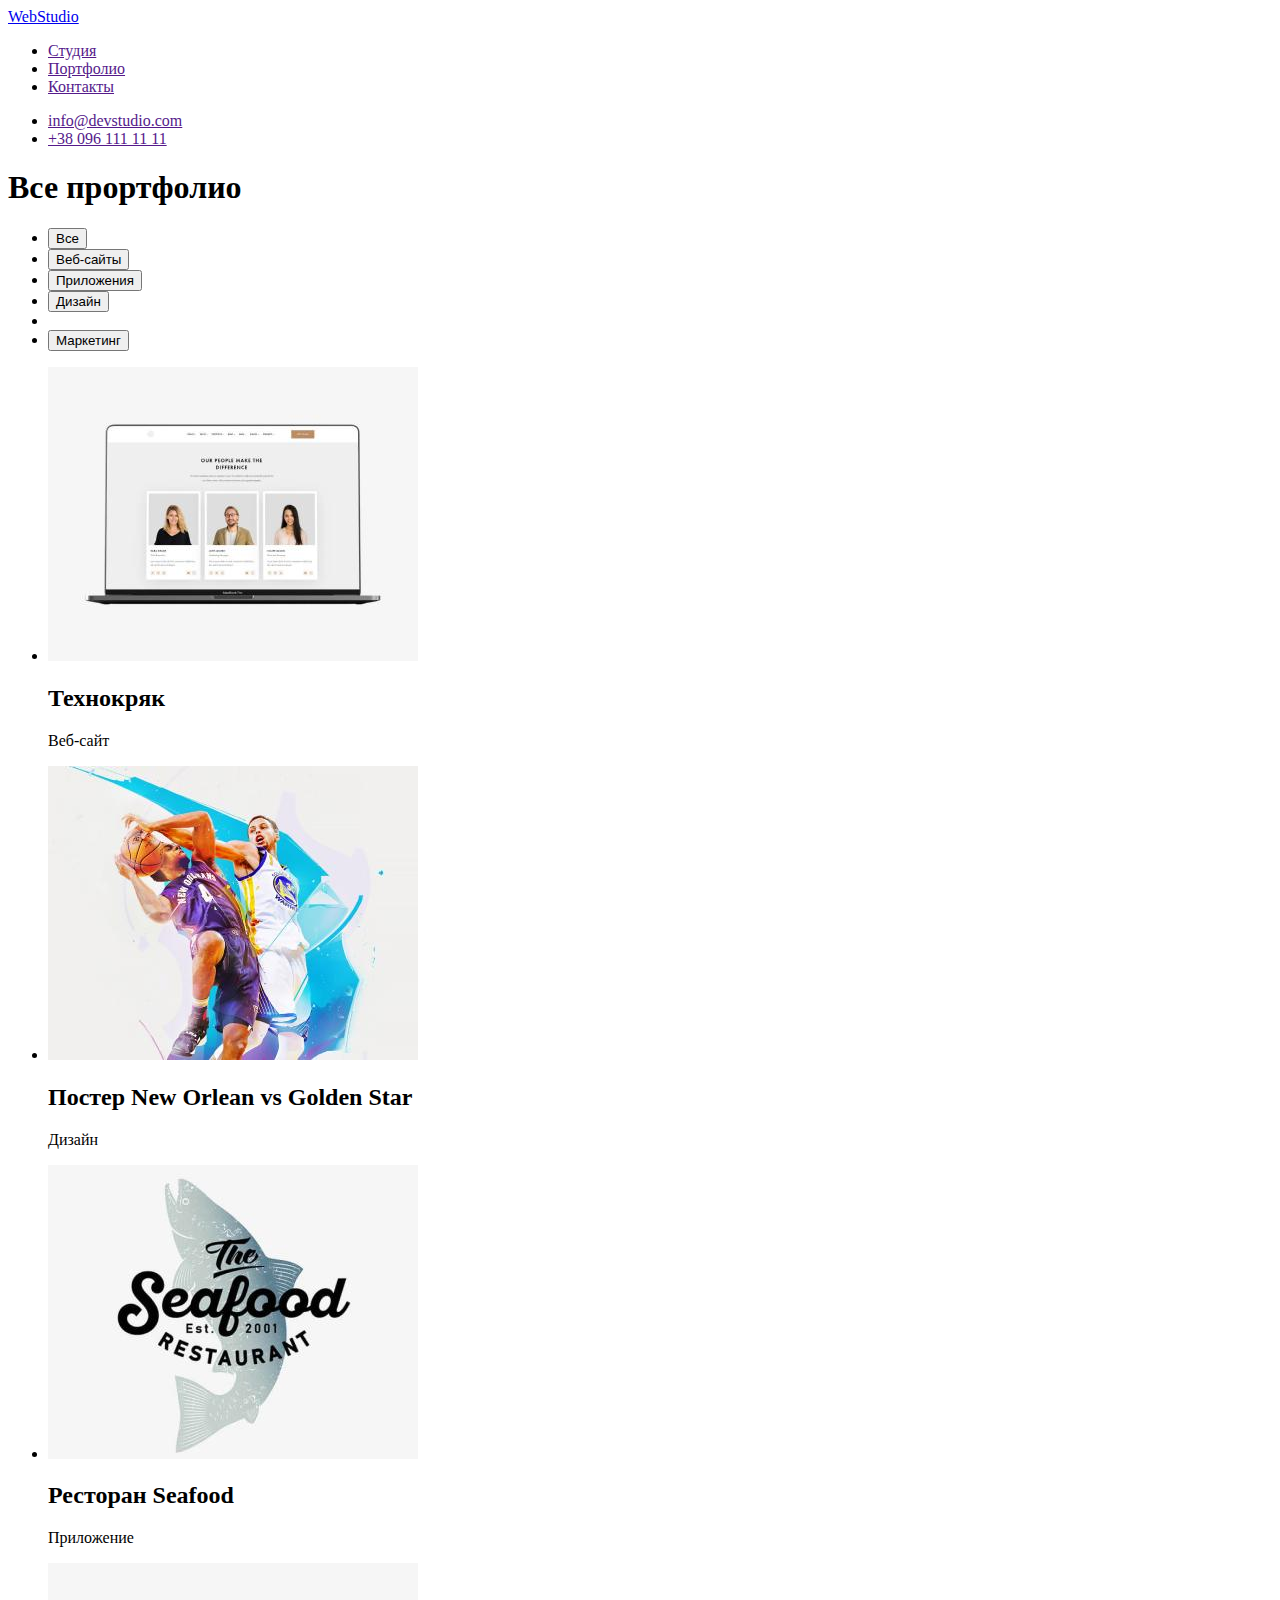
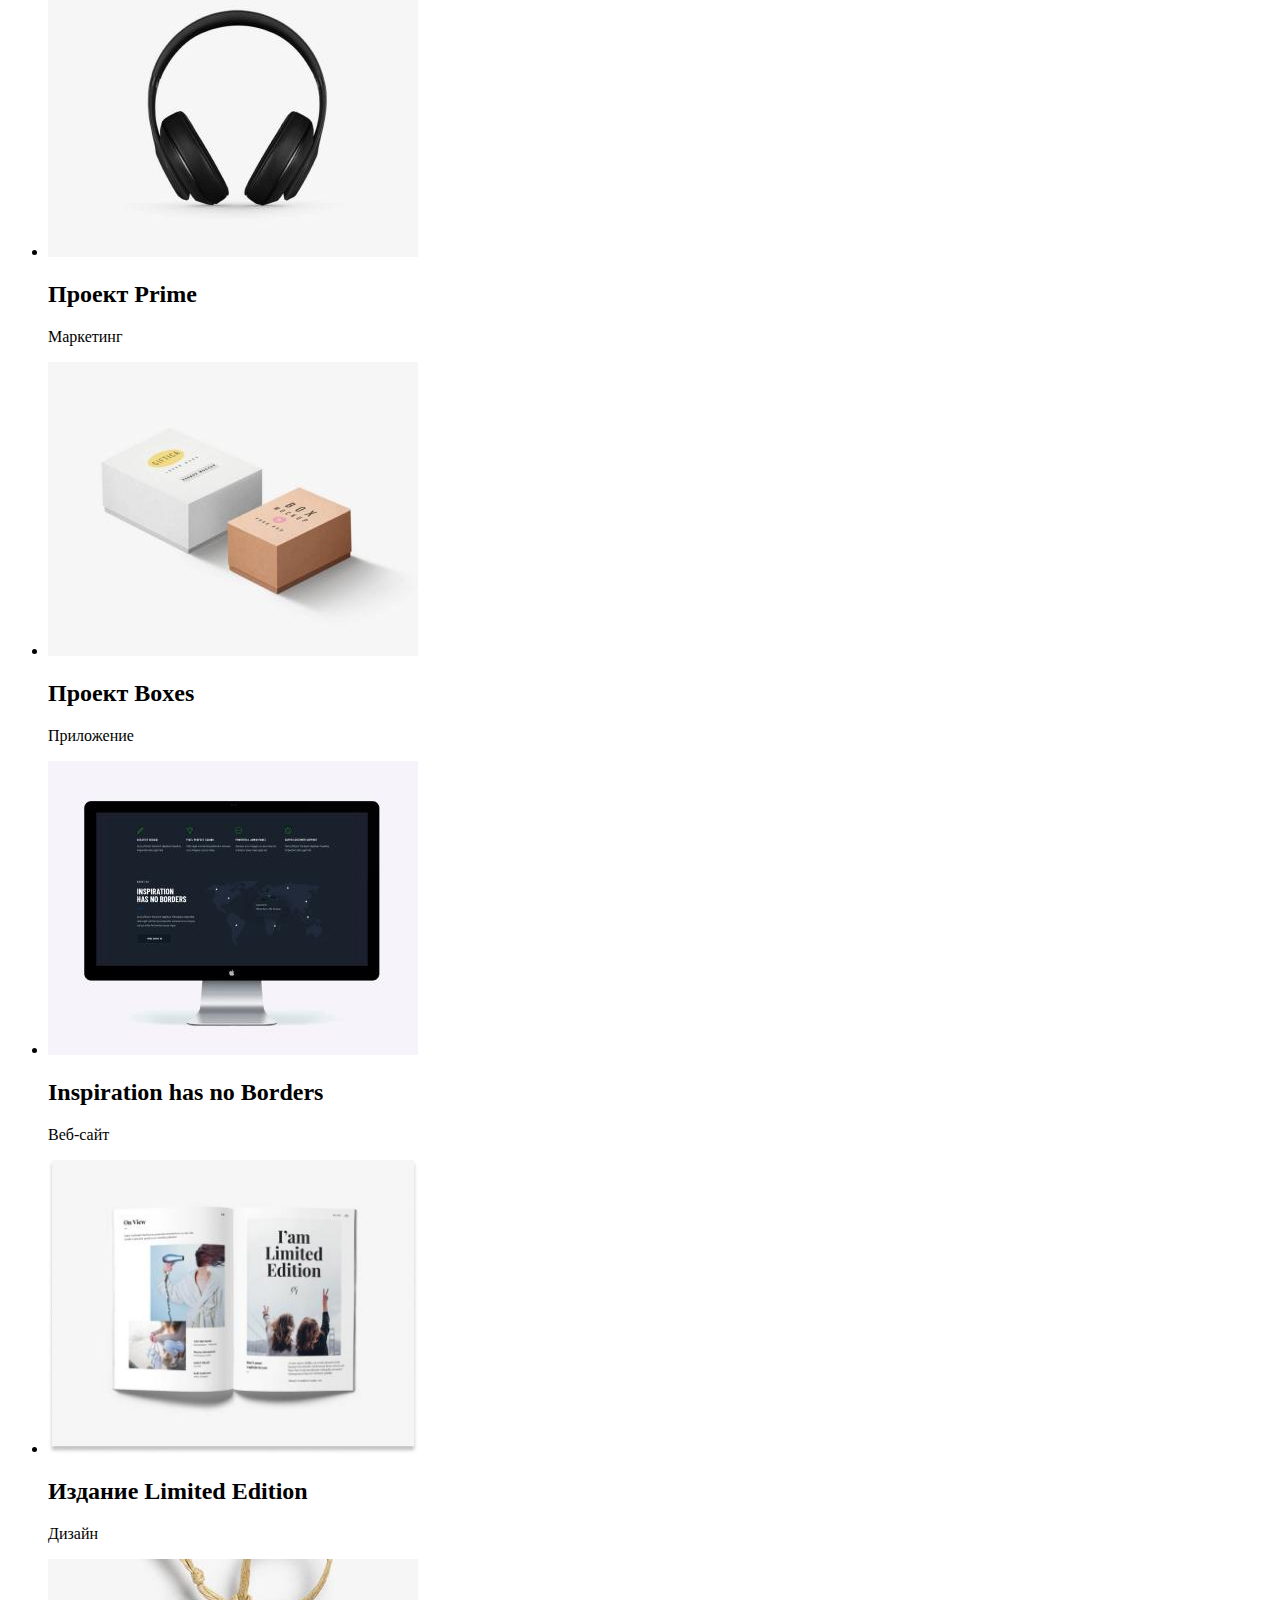
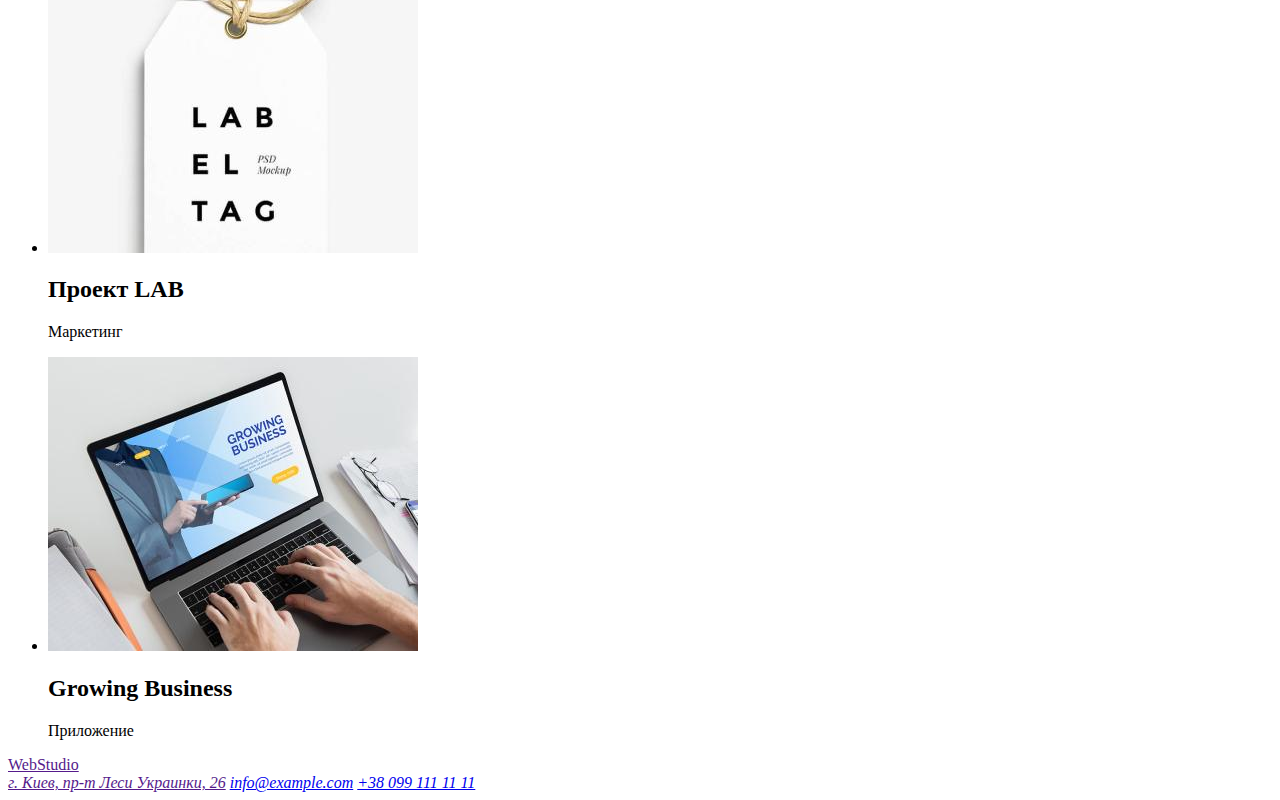
==== portfolio.html @ d2090376 "add fonts" ====
<!DOCTYPE html>
<html lang="ru">
  <head>
    <meta charset="UTF-8" />
    <meta http-equiv="X-UA-Compatible" content="IE=edge" />
    <meta name="viewport" content="width=device-width, initial-scale=1.0" />
    <title>Document</title>
    <link rel="stylesheet" href="./css/styles.css" />
    <link rel="preconnect" href="https://fonts.googleapis.com" />
    <link rel="preconnect" href="https://fonts.gstatic.com" crossorigin />
    <link
      href="https://fonts.googleapis.com/css2?family=Raleway:wght@700&family=Roboto:wght@400;500;700;900&display=swap"
      rel="stylesheet"
    />
  </head>
  <body>
    <header>
      <nav>
        <a href="WebStudio">WebStudio</a>
        <ul>
          <li><a href="">Студия</a></li>
          <li><a href="">Портфолио</a></li>
          <li><a href="">Контакты</a></li>
        </ul>
      </nav>
      <ul>
        <li><a href="">info@devstudio.com</a></li>
        <li><a href="">+38 096 111 11 11</a></li>
      </ul>
    </header>
    <main>
      <section>
        <!--убрать заголовок его нет в фигме-->
        <h1>Все прортфолио</h1>
        <ul>
          <li><a href=""><button type="button">Все</button></a></li>
          <li><a href=""><button type="button">Веб-сайты</button></a></li>
          <li><a href=""><button type="button">Приложения</button></a></li>
          <li><a href=""><button>Дизайн</button></a></li>
          <li><li href=""><button>Маркетинг</button></li></a></li>
        </ul>
      </section>
      <section>
        <ul>
          <li>
            <img
              src="./images/portfolio1.jpg"
              alt="Технокряк"
              width="370"
              height="294"
            />
            <h2>Технокряк</h2>
            <p>Веб-сайт</p>
          </li>
          <li>
            <img
              src="./images/portfolio2.jpg"
              alt="Постер New Orlean vs Golden Star"
              width="370"
              height="294"
            />
            <h2>Постер New Orlean vs Golden Star</h2>
            <p>Дизайн</p>
          </li>
          <li>
            <img
              src="./images/portfolio3.jpg"
              alt="Ресторан Seafood"
              width="370"
              height="294"
            />
            <h2>Ресторан Seafood</h2>
            <p>Приложение</p>
          </li>
          <li>
            <img
              src="./images/portfolio4.jpg"
              alt="Проект Prime"
              width="370"
              height="294"
            />
            <h2>Проект Prime</h2>
            <p>Маркетинг</p>
          </li>
          <li>
            <img
              src="./images/portfolio5.jpg"
              alt="Проект Boxes"
              width="370"
              height="294"
            />
            <h2>Проект Boxes</h2>
            <p>Приложение</p>
          </li>
          <li>
            <img
              src="./images/portfolio6.jpg"
              alt="Inspiration has no Borders"
              width="370"
              height="294"
            />
            <h2>Inspiration has no Borders</h2>
            <p>Веб-сайт</p>
          </li>
          <li>
            <img
              src="./images/portfolio7.jpg"
              alt="Издание Limited Edition"
              width="370"
              height="294"
            />
            <h2>Издание Limited Edition</h2>
            <p>Дизайн</p>
          </li>
          <li>
            <img
              src="./images/portfolio8.jpg"
              alt="Проект LAB"
              width="370"
              height="294"
            />
            <h2>Проект LAB</h2>
            <p>Маркетинг</p>
          </li>
          <li>
            <img
              src="./images/portfolio9.jpg"
              alt="Growing Business"
              width="370"
              height="294"
            />
            <h2>Growing Business</h2>
            <p>Приложение</p>
          </li>
        </ul>
      </section>
    </main>
    <footer>
      <a href="">WebStudio</a>
      <address>
        <a href="">г. Киев, пр-т Леси Украинки, 26</a>
        <a href="mailto:info@example.com">info@example.com</a>
        <a href="tel:+380991111111">+38 099 111 11 11</a>
      </address>
    </footer>
  </body>
</html>
---- css/styles.css ----
:root {
  --basic-color: #212121;
  --secondary-color: #757575;
  --blue-color: #2196f3;
  --white-color: #ffffff;
}
.logo {
  color: var(--blue-color);
}
.site-naw {
  color: var(--basic-color);
}
.studio:hover,
.email:hover {
  color: var(--basic-color);
}
.studio:focus,
.email:focus {
  color: var(--blue-color);
}
.contact {
  color: var(--secondary-color);
}
.main-heading {
  color: var(--white-color);
  background: #2f303a;
}
.bt {
  background: var(--blue-color);
  color: var(--white-color);
  cursor: pointer;
}
.advantage > li > h3 {
  color: var(--basic-color);
}
.advantage > li > p {
  color: var(--secondary-color);
}
.specialization,
.team {
  color: var(--basic-color);
}
.team > ul > li > p {
  color: var(--secondary-color);
}
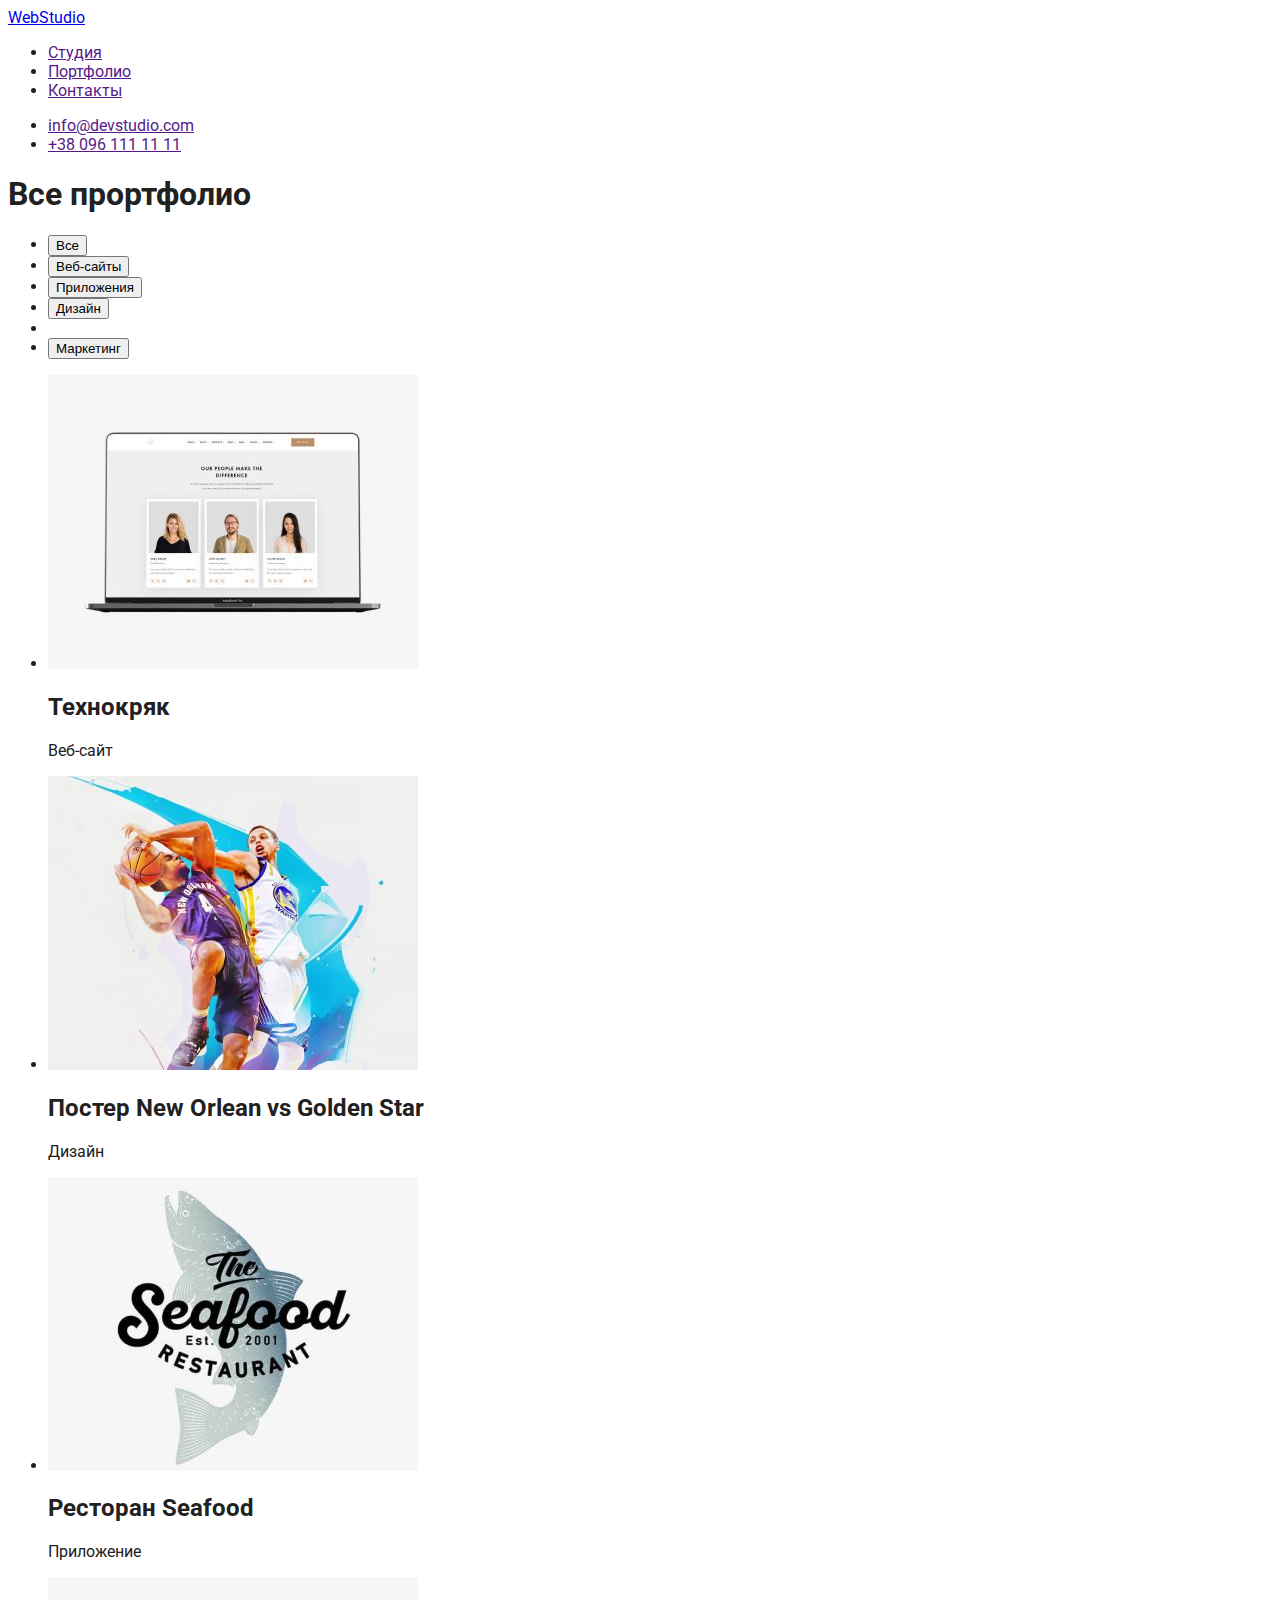
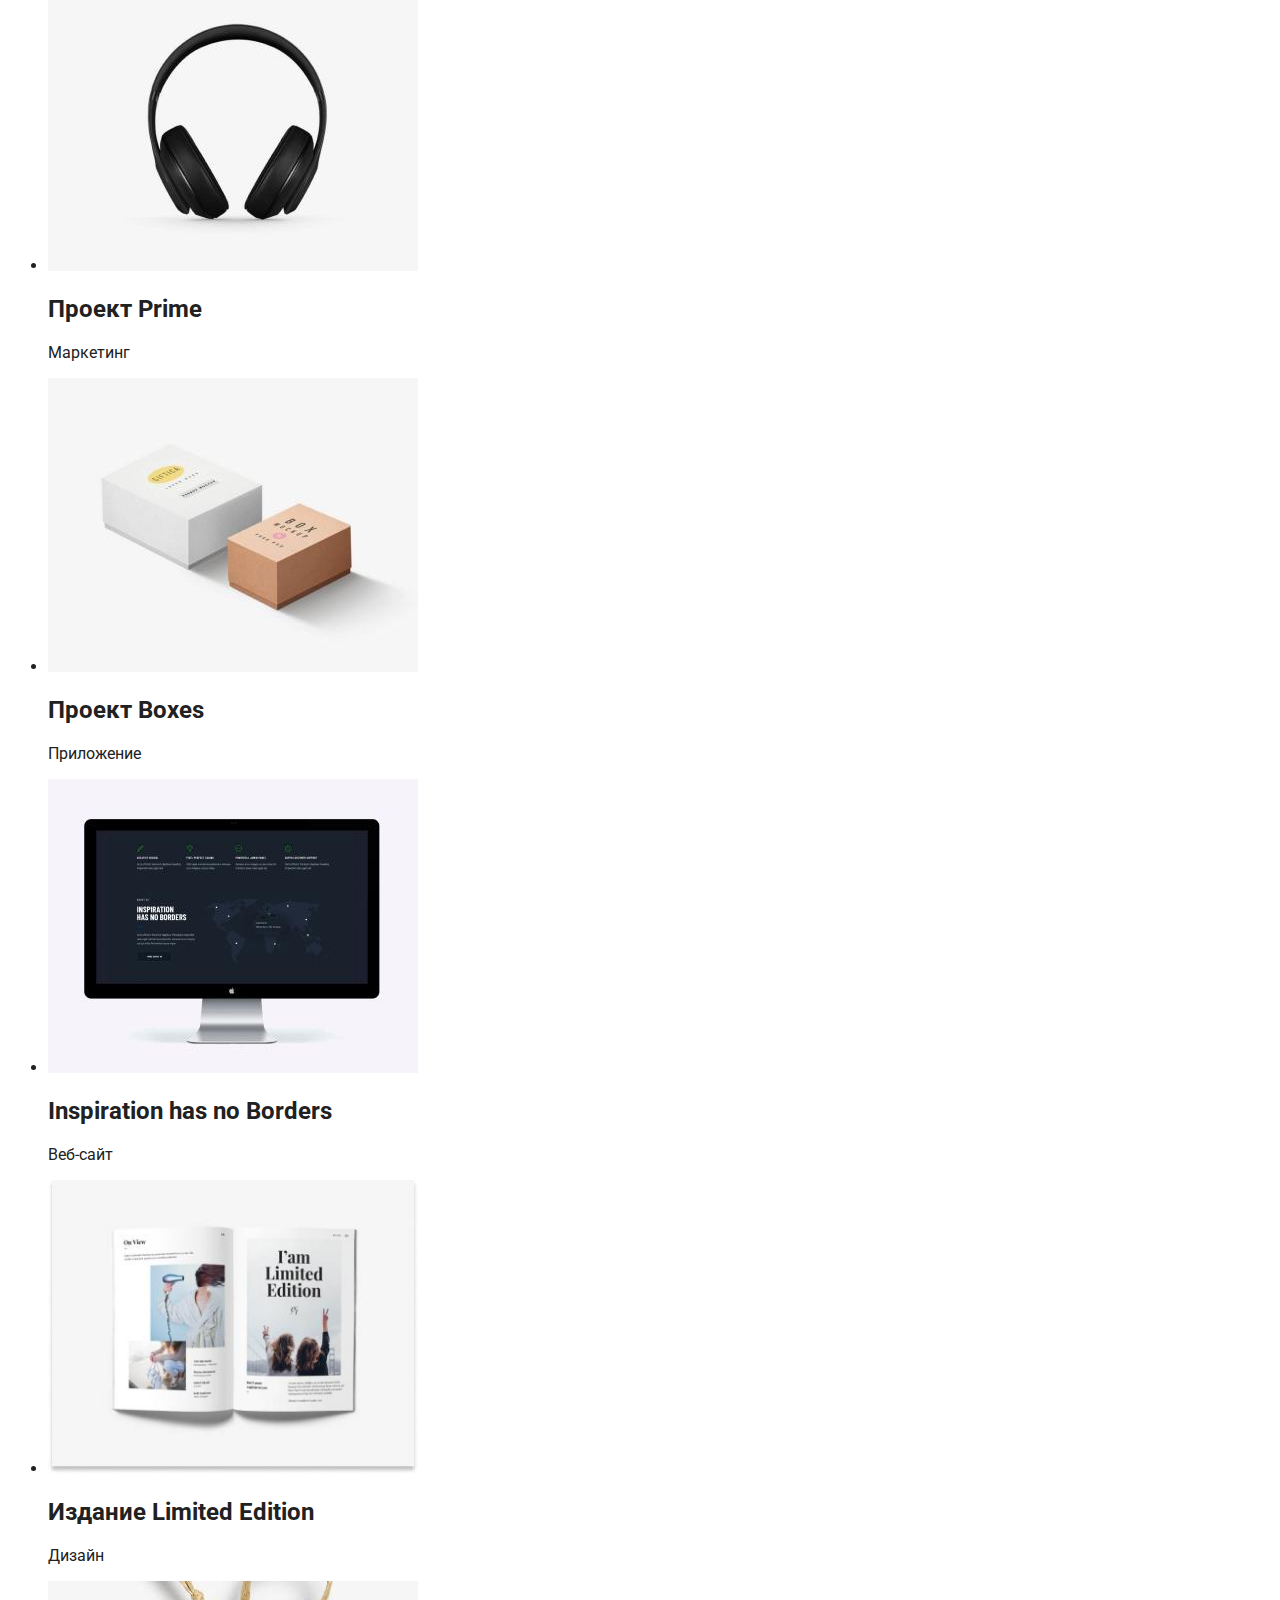
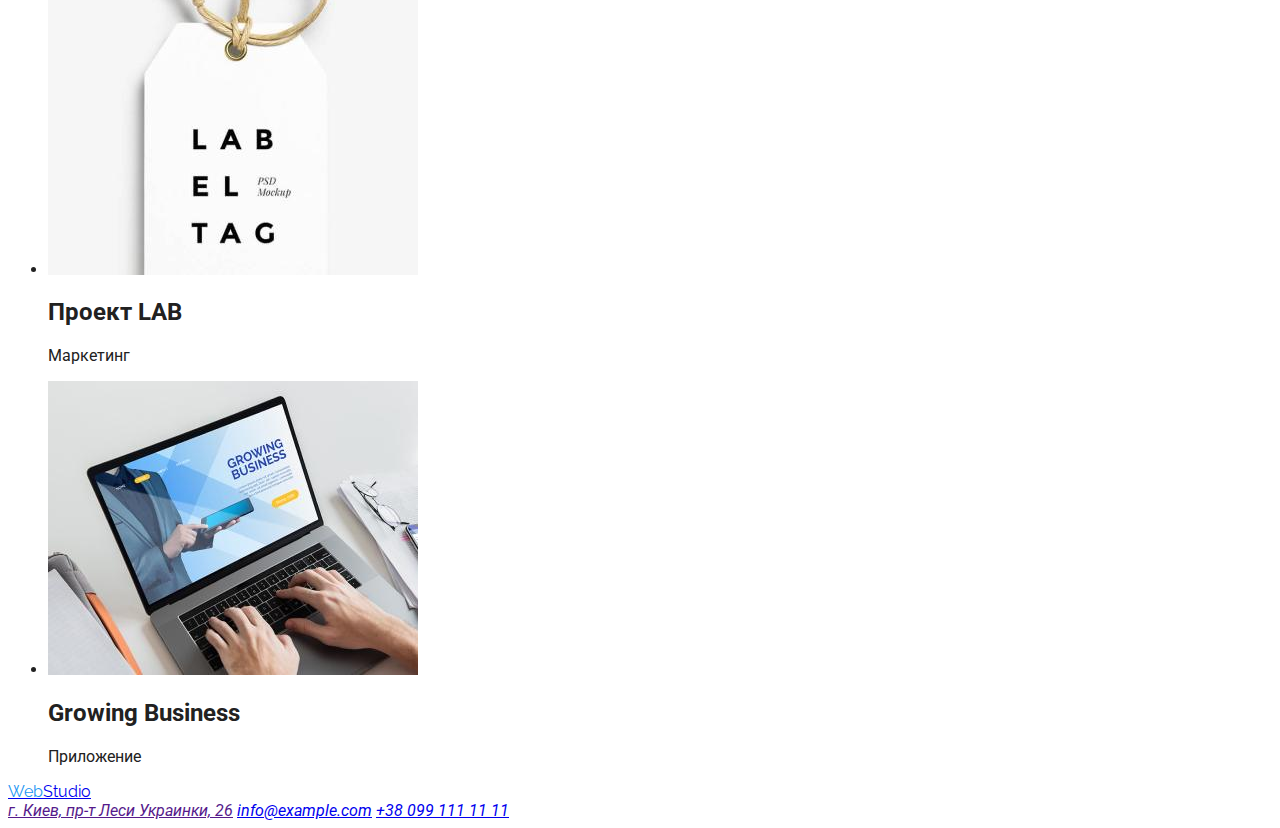
==== commit 8fc8ed1a: "add color logo" ====
--- a/portfolio.html
+++ b/portfolio.html
@@ -136,7 +136,7 @@
       </section>
     </main>
     <footer>
-      <a href="">WebStudio</a>
+      <a href="WebStudio" class="logo"><span class="accent">Web</span>Studio</a>
       <address>
         <a href="">г. Киев, пр-т Леси Украинки, 26</a>
         <a href="mailto:info@example.com">info@example.com</a>
--- a/css/styles.css
+++ b/css/styles.css
@@ -4,7 +4,15 @@
   --blue-color: #2196f3;
   --white-color: #ffffff;
 }
+body {
+  color: var(--basic-color);
+  background-color: --white-color;
+  font-family: roboto, sans-serif;
+}
 .logo {
+  font-family: Raleway, cursive;
+}
+.accent {
   color: var(--blue-color);
 }
 .site-naw {
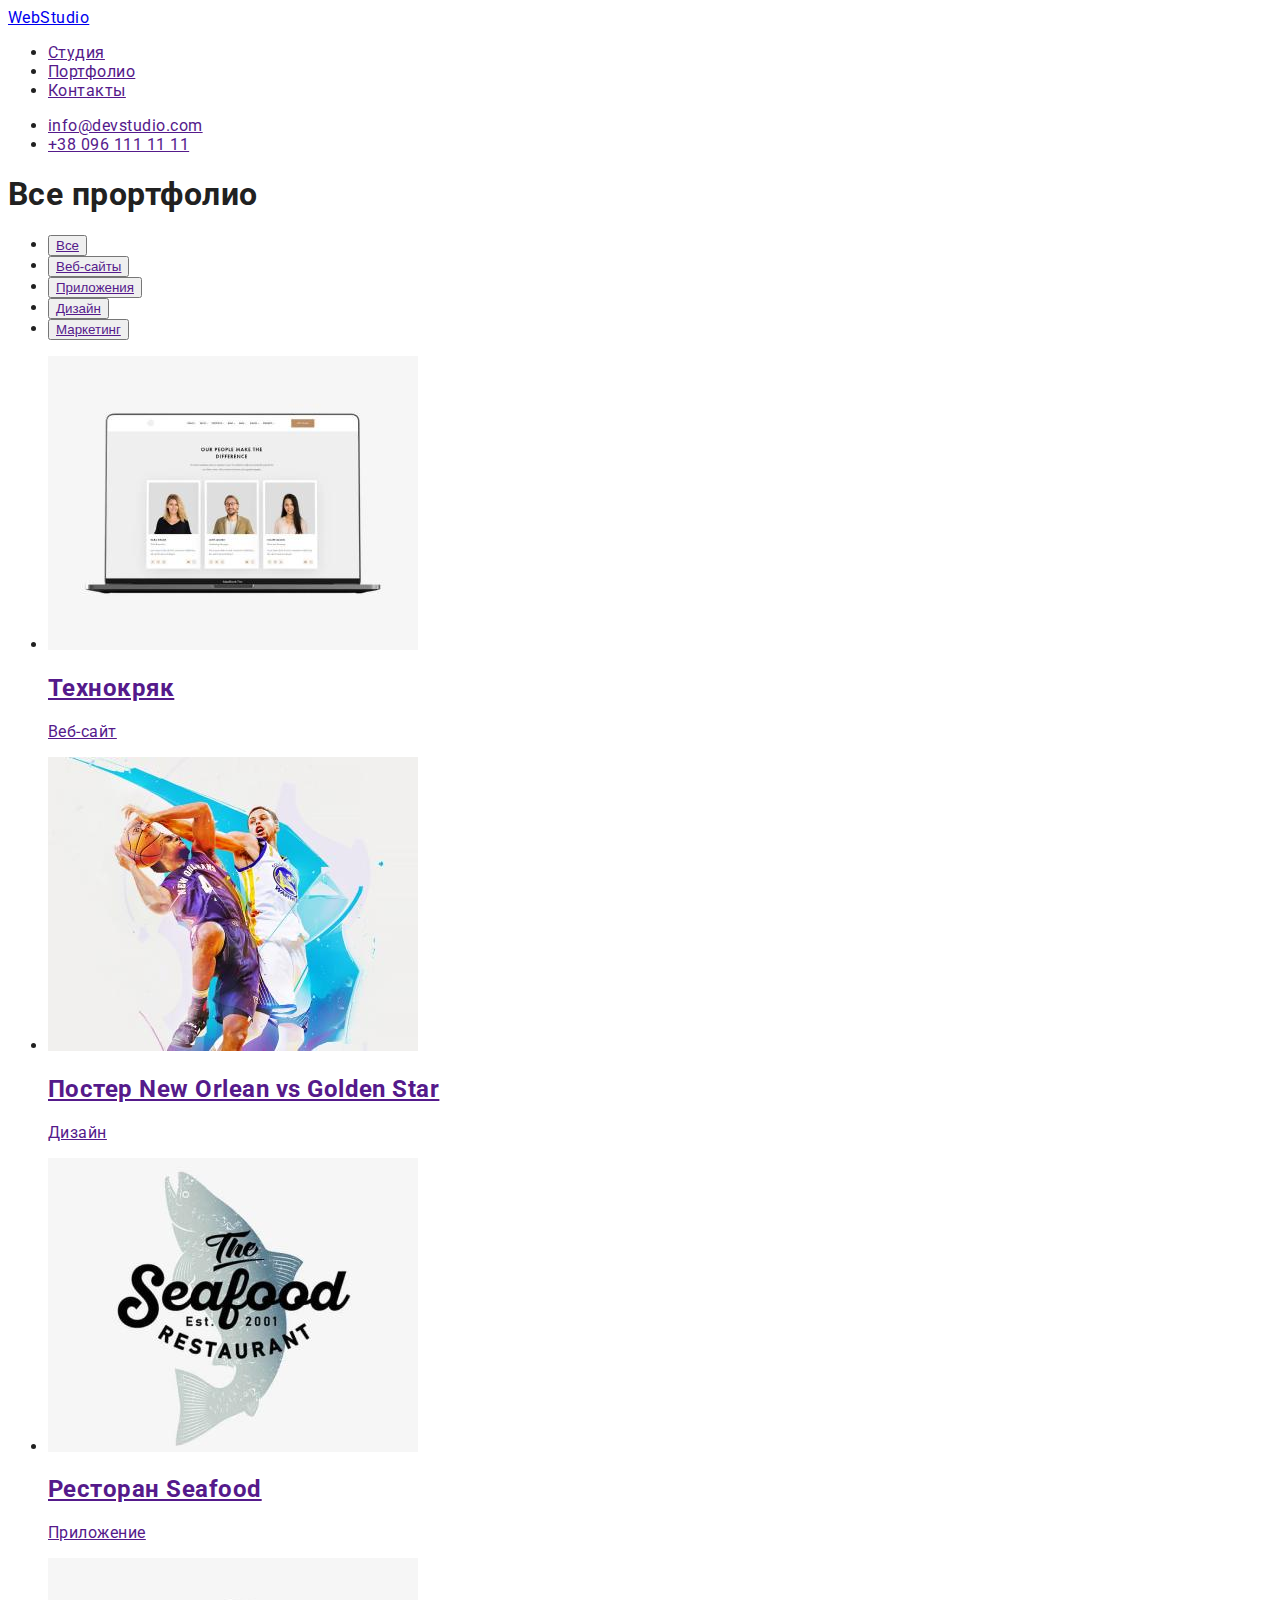
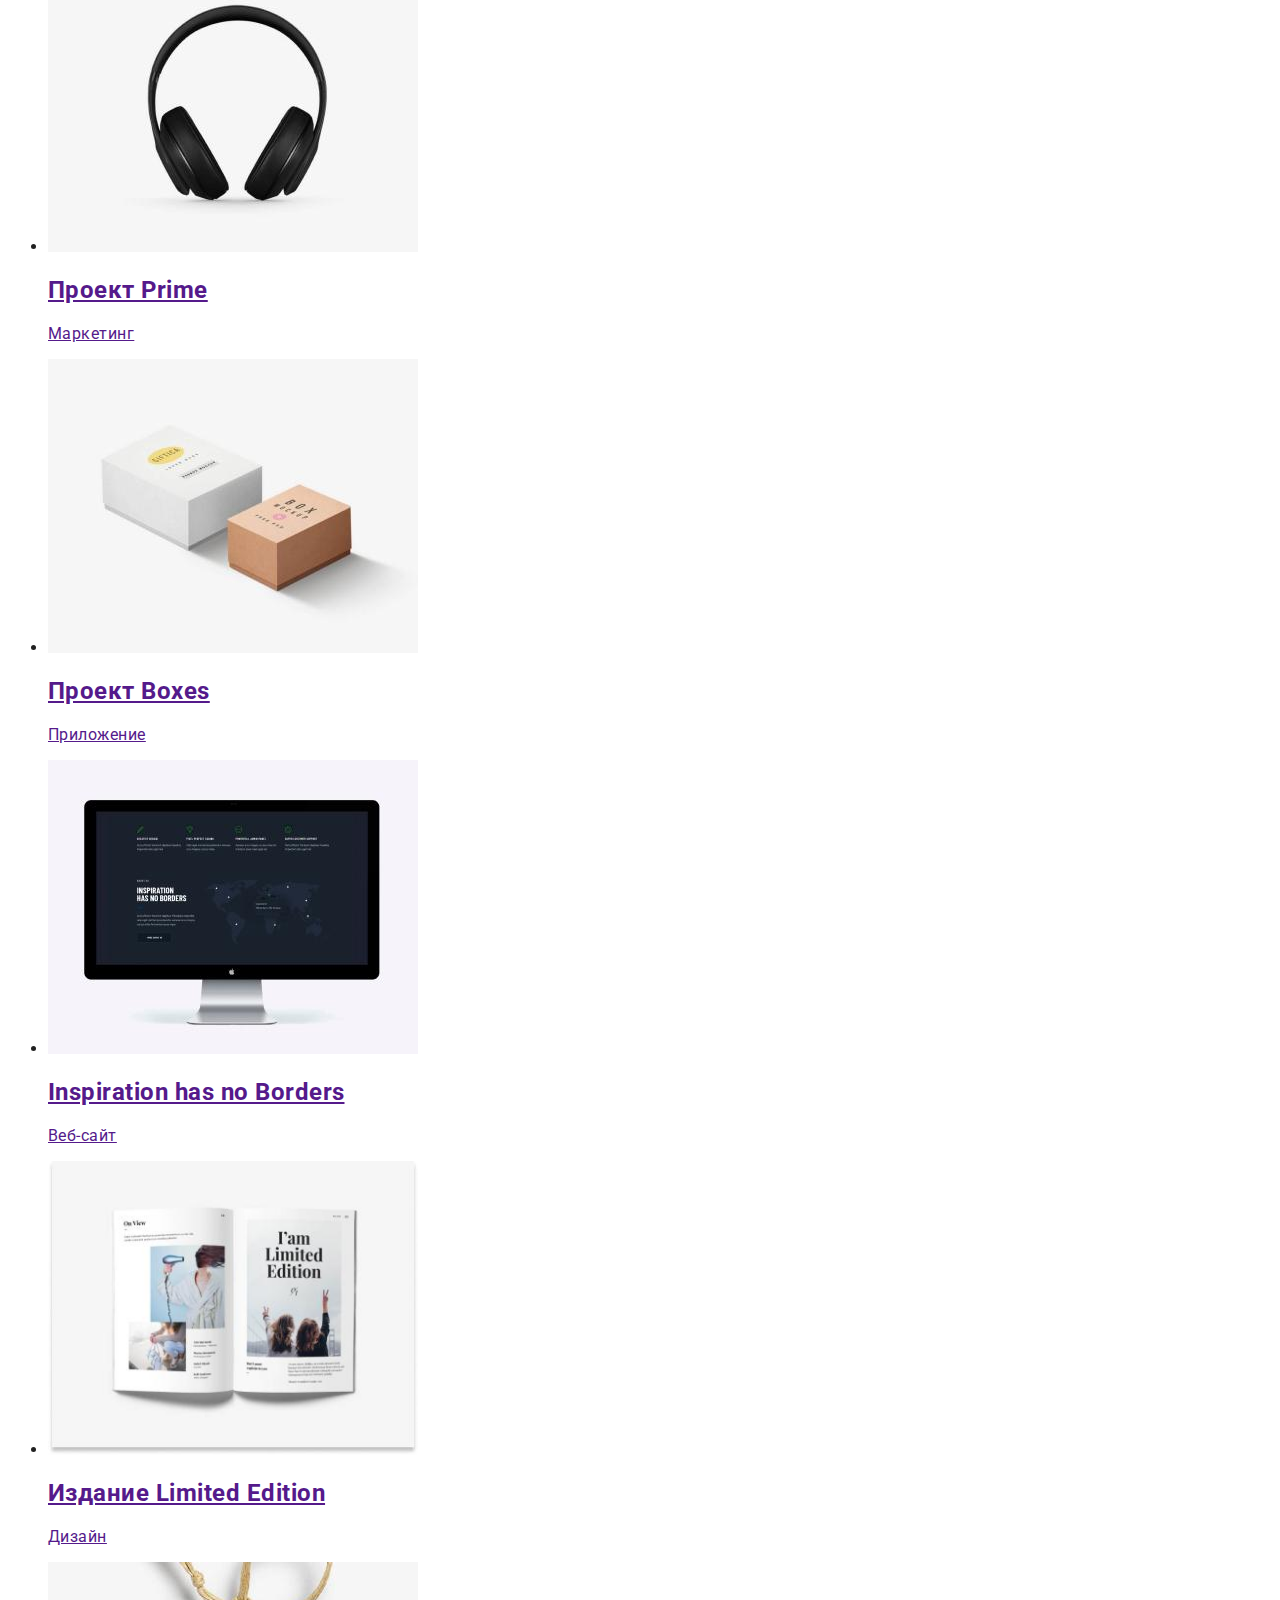
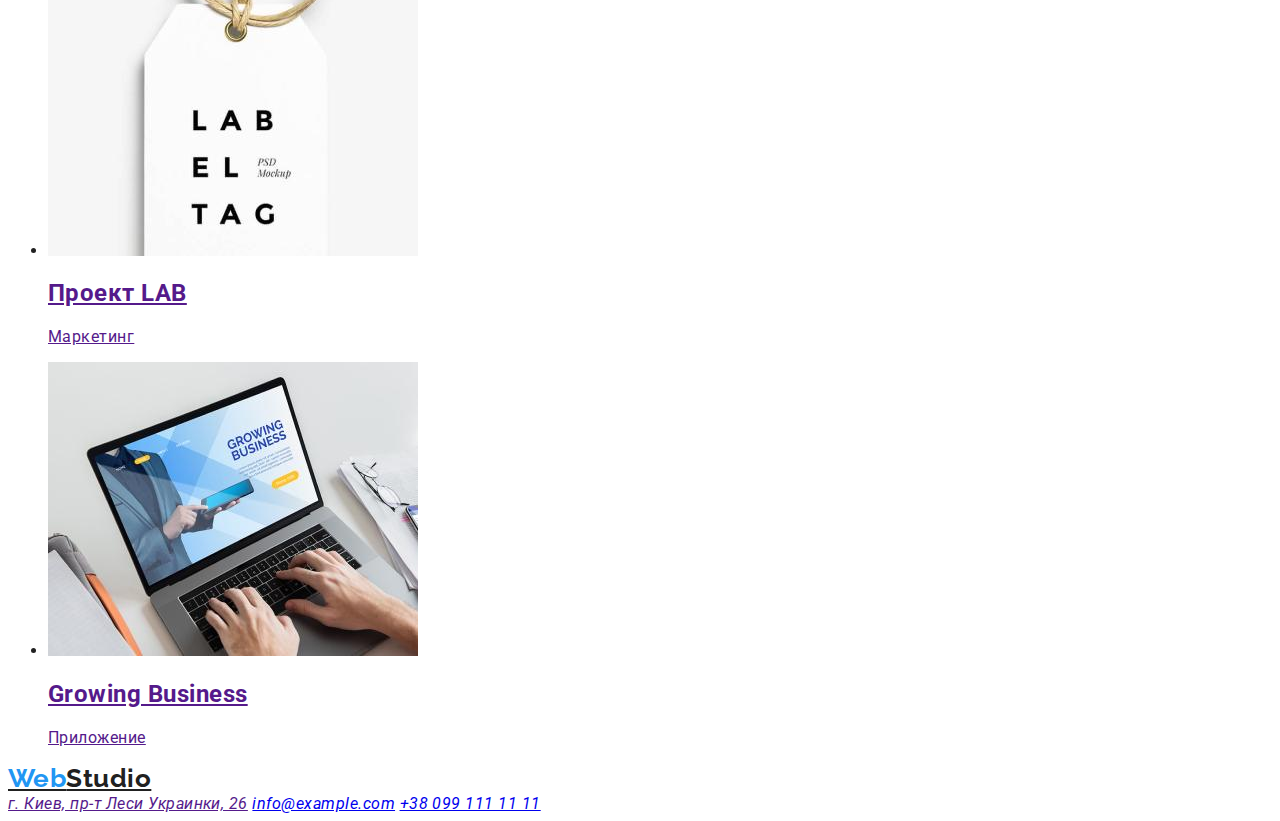
==== commit 902f09e7: "add css" ====
--- a/portfolio.html
+++ b/portfolio.html
@@ -33,16 +33,16 @@
         <!--убрать заголовок его нет в фигме-->
         <h1>Все прортфолио</h1>
         <ul>
-          <li><a href=""><button type="button">Все</button></a></li>
-          <li><a href=""><button type="button">Веб-сайты</button></a></li>
-          <li><a href=""><button type="button">Приложения</button></a></li>
-          <li><a href=""><button>Дизайн</button></a></li>
-          <li><li href=""><button>Маркетинг</button></li></a></li>
+          <li><button type="button"><a href="">Все</a></button></li>
+          <li><button type="button"><a href="">Веб-сайты</a> </button></li>
+          <li><button type="button"><a href=""> Приложения</button></a></li>
+          <li><button type="button"><a href=""> Дизайн</button></a></li>
+          <li><button type="button"><a href="">Маркетинг</button></a></li>
         </ul>
       </section>
       <section>
         <ul>
-          <li>
+          <li><a href="">
             <img
               src="./images/portfolio1.jpg"
               alt="Технокряк"
@@ -51,8 +51,10 @@
             />
             <h2>Технокряк</h2>
             <p>Веб-сайт</p>
+            </a>
           </li>
           <li>
+            <a href="">
             <img
               src="./images/portfolio2.jpg"
               alt="Постер New Orlean vs Golden Star"
@@ -61,8 +63,10 @@
             />
             <h2>Постер New Orlean vs Golden Star</h2>
             <p>Дизайн</p>
+            </a>
           </li>
           <li>
+            <a href="">
             <img
               src="./images/portfolio3.jpg"
               alt="Ресторан Seafood"
@@ -71,8 +75,10 @@
             />
             <h2>Ресторан Seafood</h2>
             <p>Приложение</p>
+            </a>
           </li>
           <li>
+            <a href="">
             <img
               src="./images/portfolio4.jpg"
               alt="Проект Prime"
@@ -81,8 +87,10 @@
             />
             <h2>Проект Prime</h2>
             <p>Маркетинг</p>
+            </a>
           </li>
           <li>
+            <a href="">
             <img
               src="./images/portfolio5.jpg"
               alt="Проект Boxes"
@@ -91,8 +99,10 @@
             />
             <h2>Проект Boxes</h2>
             <p>Приложение</p>
+            </a>
           </li>
           <li>
+            <a href="">
             <img
               src="./images/portfolio6.jpg"
               alt="Inspiration has no Borders"
@@ -101,8 +111,10 @@
             />
             <h2>Inspiration has no Borders</h2>
             <p>Веб-сайт</p>
+            </a>
           </li>
           <li>
+            <a href="">
             <img
               src="./images/portfolio7.jpg"
               alt="Издание Limited Edition"
@@ -111,8 +123,10 @@
             />
             <h2>Издание Limited Edition</h2>
             <p>Дизайн</p>
+            </a>
           </li>
           <li>
+            <a href="">
             <img
               src="./images/portfolio8.jpg"
               alt="Проект LAB"
@@ -121,8 +135,10 @@
             />
             <h2>Проект LAB</h2>
             <p>Маркетинг</p>
+            </a>
           </li>
           <li>
+            <a href="">
             <img
               src="./images/portfolio9.jpg"
               alt="Growing Business"
@@ -131,13 +147,14 @@
             />
             <h2>Growing Business</h2>
             <p>Приложение</p>
+            </a>
           </li>
         </ul>
       </section>
     </main>
     <footer>
       <a href="WebStudio" class="logo"><span class="accent">Web</span>Studio</a>
-      <address>
+      <address class="address">
         <a href="">г. Киев, пр-т Леси Украинки, 26</a>
         <a href="mailto:info@example.com">info@example.com</a>
         <a href="tel:+380991111111">+38 099 111 11 11</a>
--- a/css/styles.css
+++ b/css/styles.css
@@ -8,46 +8,117 @@
   color: var(--basic-color);
   background-color: --white-color;
   font-family: roboto, sans-serif;
+  font-style: normal;
+  font-weight: normal;
+  letter-spacing: 0.03em;
 }
+/* header */
 .logo {
-  font-family: Raleway, cursive;
+  font-family: Raleway;
+  font-weight: bold;
+  font-size: 26px;
+  line-height: 1.19;
+  color: var(--basic-color);
 }
 .accent {
   color: var(--blue-color);
 }
-.site-naw {
+
+.header-link,
+.contact-link {
+  font-weight: 500;
+  font-size: 14px;
+  line-height: 1.14;
+  letter-spacing: 0.02em;
   color: var(--basic-color);
 }
-.studio:hover,
-.email:hover {
+.header-link:focus,
+.contact-link:focus,
+.header-link:hover,
+.contact-link:hover {
+  color: var(--blue-color);
+}
+
+.link {
+  text-decoration: none;
+  list-style: none;
+}
+.main-heading {
+  font-weight: 900;
+  font-size: 44px;
+  line-height: 1.36;
+  text-align: center;
+  letter-spacing: 0.06em;
+  text-transform: uppercase;
+  color: var(--white-color);
+  background-color: var(--secondary-color);
+}
+
+.btn {
+  font-family: Roboto;
+  font-weight: bold;
+  font-size: 16px;
+  line-height: 1.87;
+  text-align: center;
+  letter-spacing: 0.06em;
+  color: var(--white-color);
+  background-color: var(--blue-color);
+}
+
+.advantage-title {
+  font-weight: bold;
+  font-size: 14px;
+  line-height: 1.14;
+  text-transform: uppercase;
+}
+
+.advantage-description {
+  font-style: normal;
+  font-weight: normal;
+  font-size: 14px;
+  line-height: 1.71;
+  color: var(--secondary-color);
+}
+
+.specialization {
+  font-weight: bold;
+  font-size: 36px;
+  line-height: 1.17;
+  text-align: center;
   color: var(--basic-color);
 }
-.studio:focus,
-.email:focus {
-  color: var(--blue-color);
+.team {
+  font-weight: bold;
+  font-size: 36px;
+  line-height: 1.17;
+  text-align: center;
+  color: var(--basic-color);
 }
-.contact {
+
+.team-name {
+  font-weight: 500;
+  font-size: 16px;
+  line-height: 1.19;
+  text-align: center;
+}
+
+.team-post {
+  font-size: 16px;
+  line-height: 1.19;
+  text-align: center;
   color: var(--secondary-color);
 }
-.main-heading {
+.footer {
+  background: #2f303a;
   color: var(--white-color);
-  background: #2f303a;
 }
-.bt {
-  background: var(--blue-color);
+
+.footer-logo {
   color: var(--white-color);
-  cursor: pointer;
 }
-.advantage > li > h3 {
-  color: var(--basic-color);
+.address-link {
+  font-style: normal;
+  font-size: 14px;
+  line-height: 1.71;
+  color: var(--white-color);
 }
-.advantage > li > p {
-  color: var(--secondary-color);
-}
-.specialization,
-.team {
-  color: var(--basic-color);
-}
-.team > ul > li > p {
-  color: var(--secondary-color);
-}
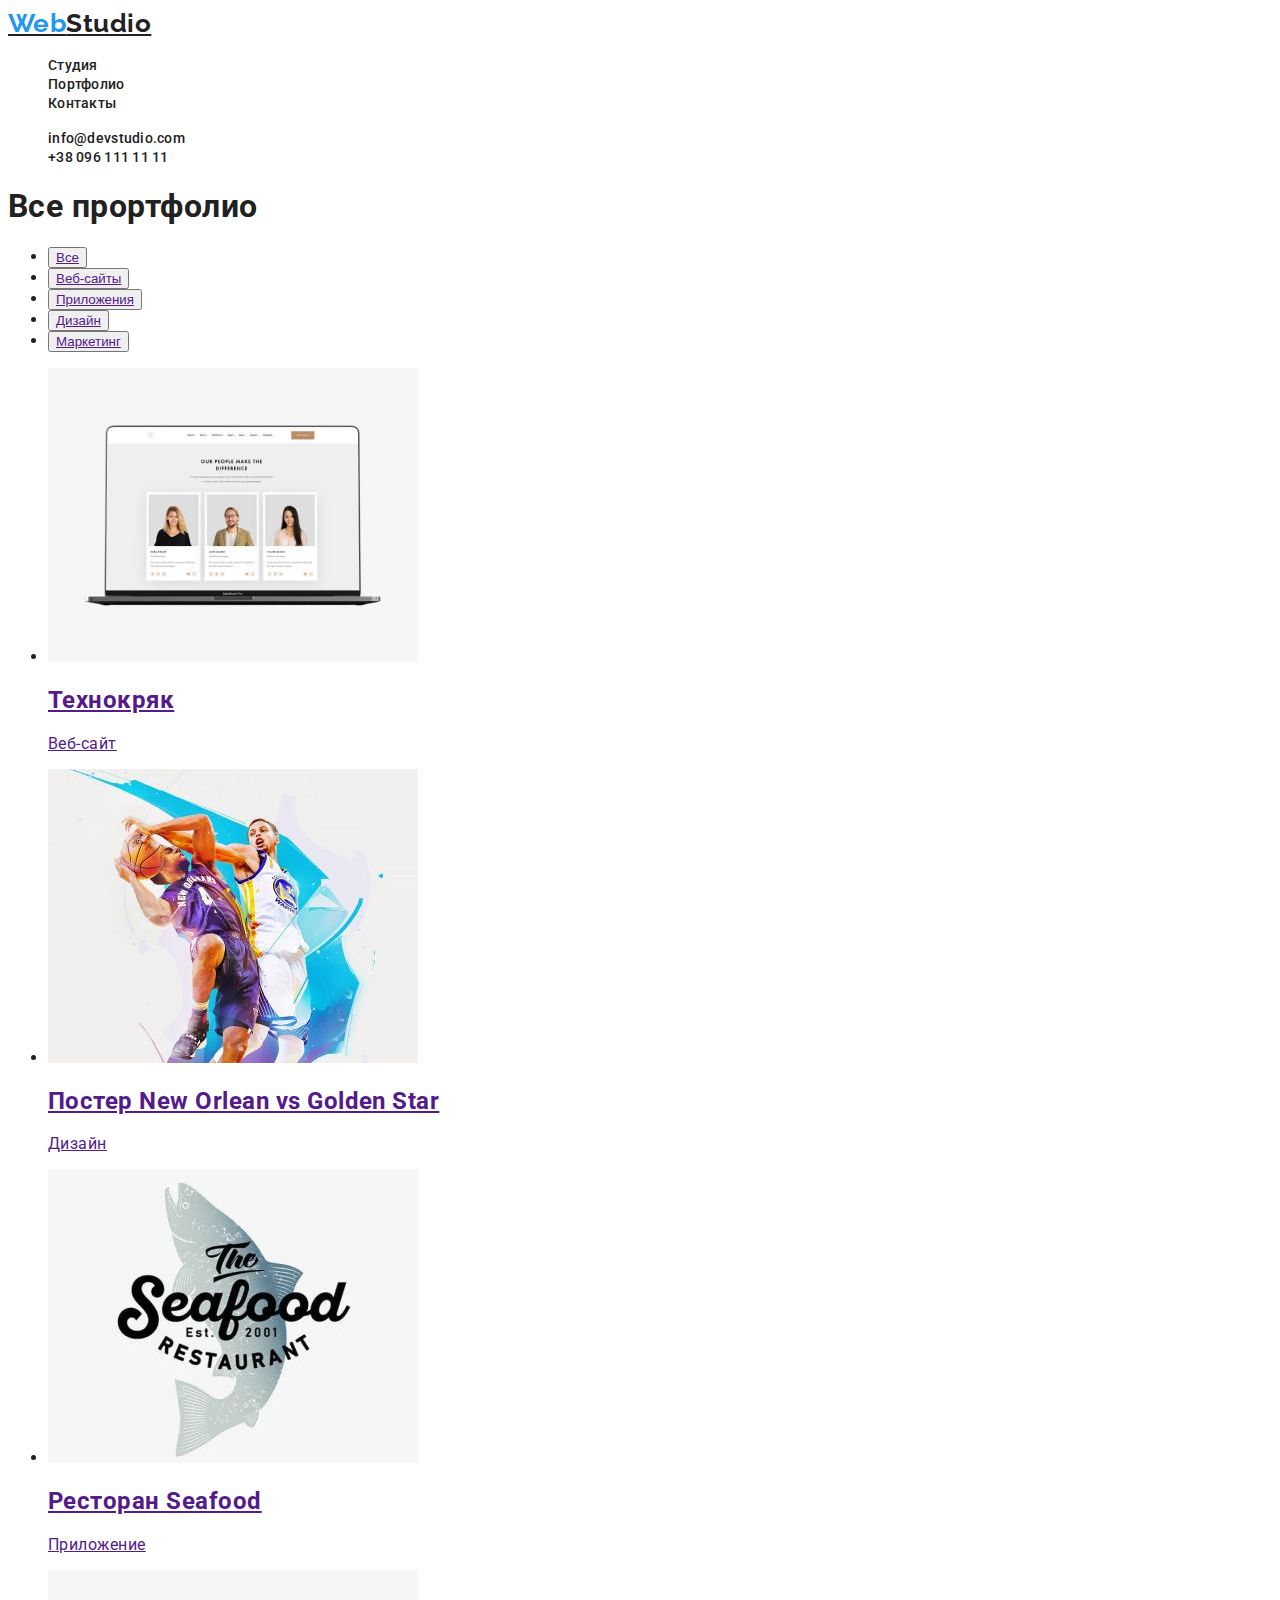
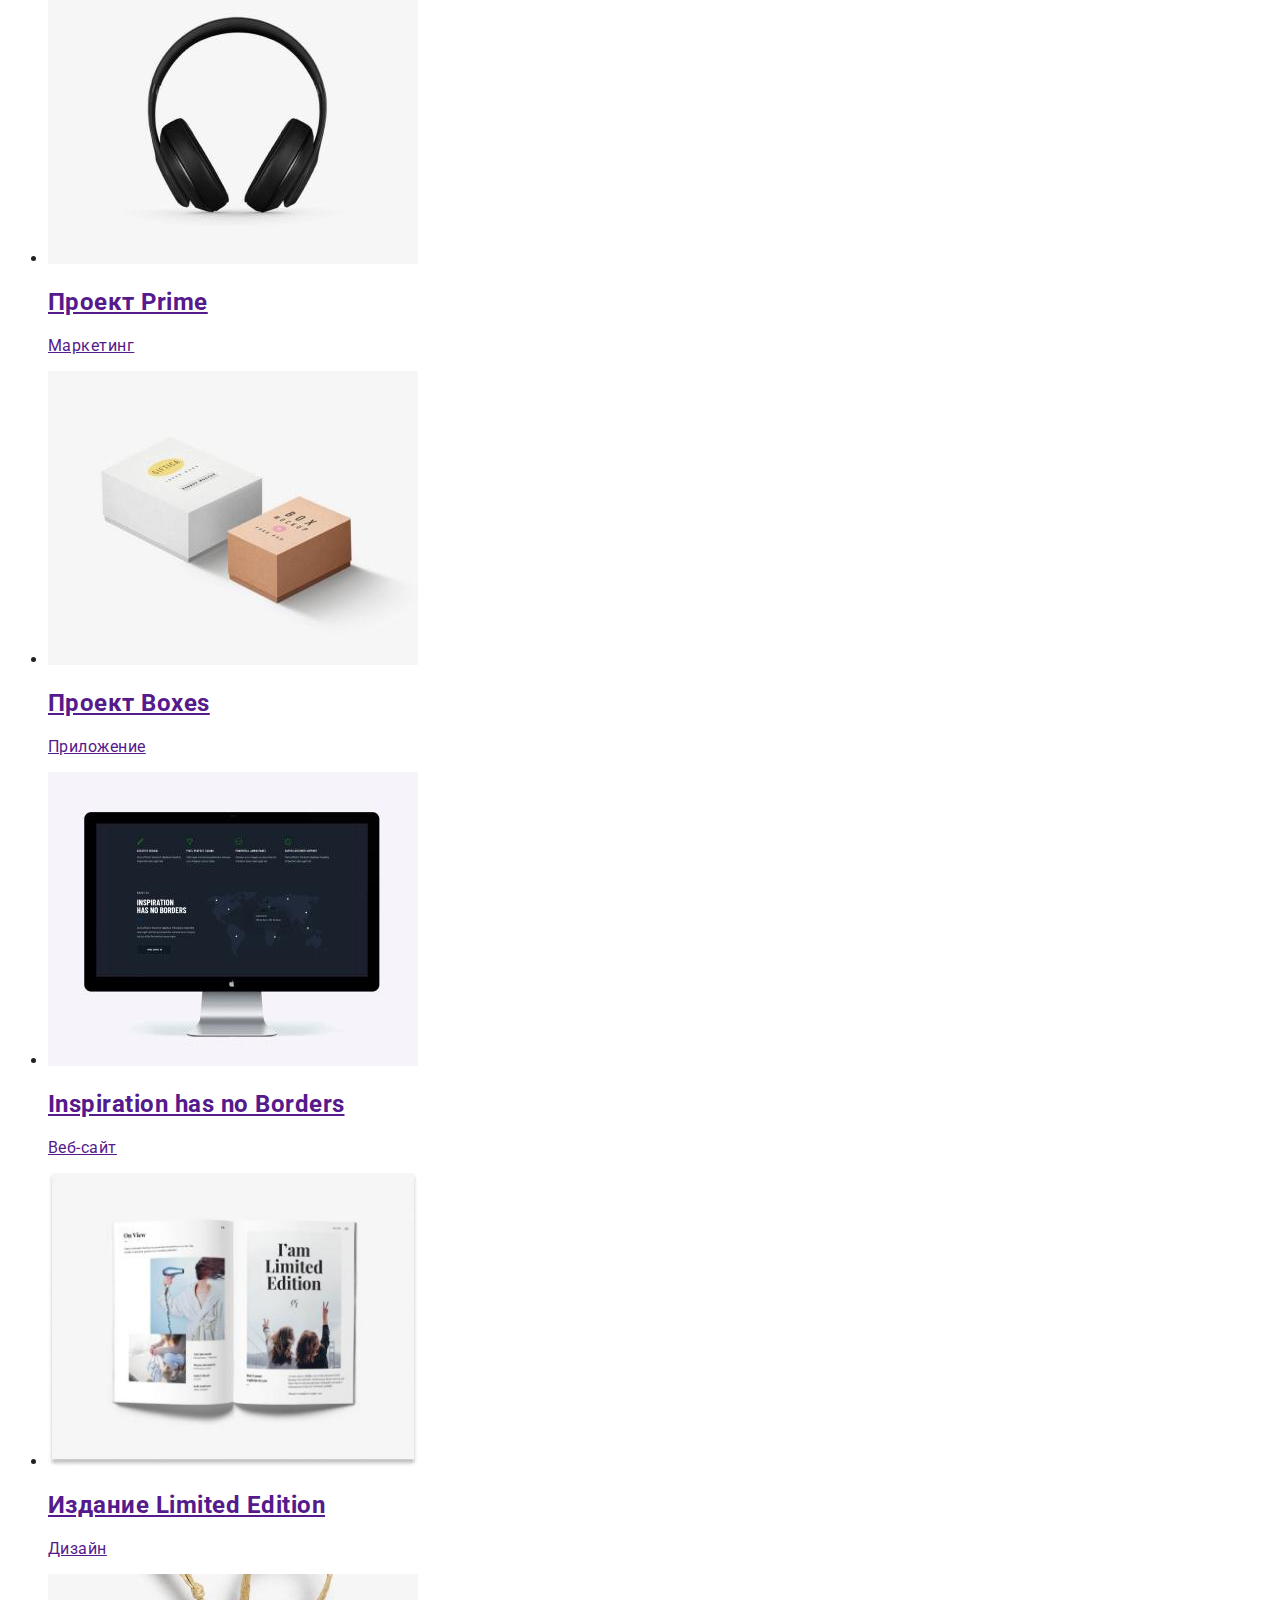
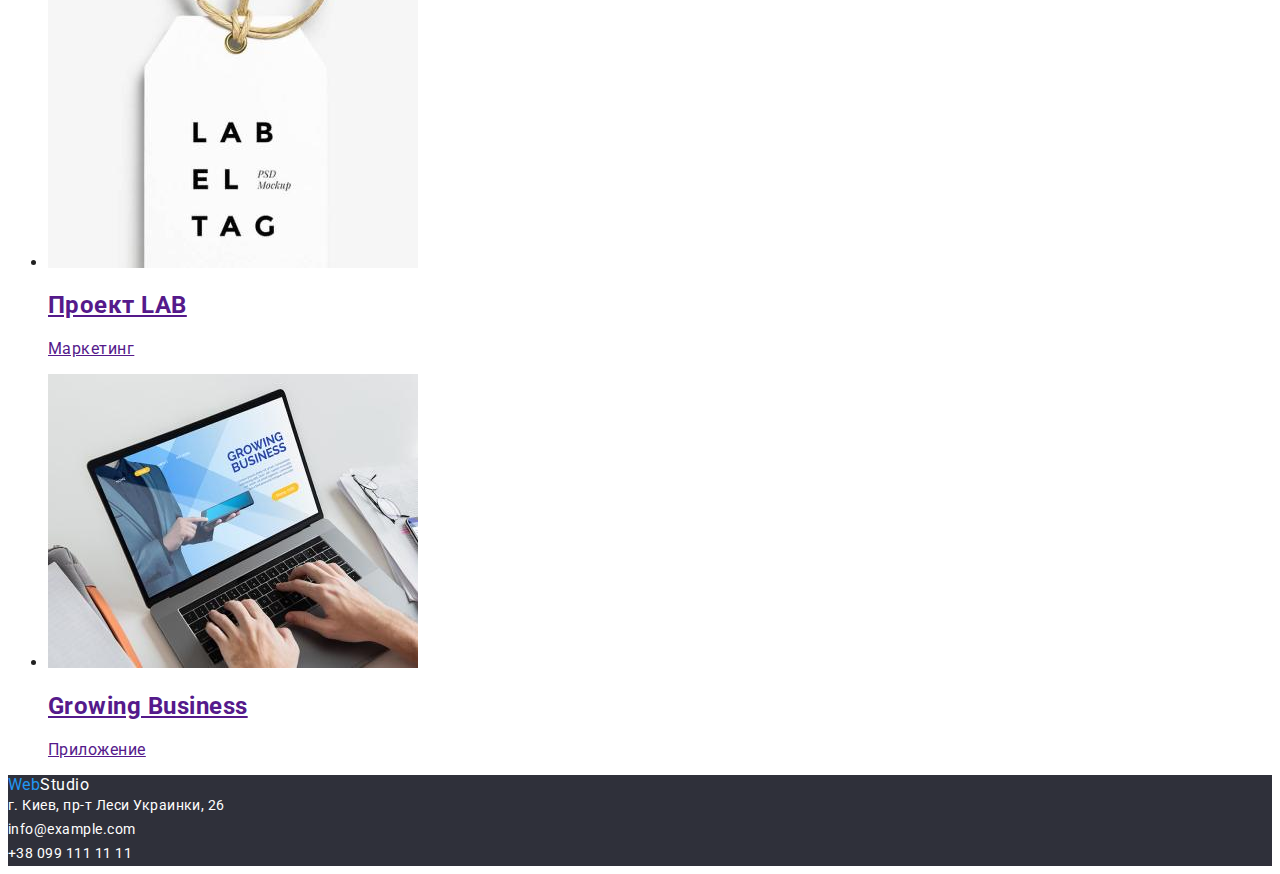
==== commit d86e1c59: "index correct" ====
--- a/portfolio.html
+++ b/portfolio.html
@@ -14,18 +14,26 @@
     />
   </head>
   <body>
-    <header>
+    <header class="header">
       <nav>
-        <a href="WebStudio">WebStudio</a>
-        <ul>
-          <li><a href="">Студия</a></li>
-          <li><a href="">Портфолио</a></li>
-          <li><a href="">Контакты</a></li>
+        <a href="WebStudio" class="logo"
+          ><span class="accent">Web</span>Studio</a
+        >
+        <ul class="header-naw">
+          <li><a class="header-link link" href="">Студия</a></li>
+          <li>
+            <a class="header-link link" href="./portfolio.html">Портфолио</a>
+          </li>
+          <li><a class="header-link link" href="">Контакты</a></li>
         </ul>
       </nav>
-      <ul>
-        <li><a href="">info@devstudio.com</a></li>
-        <li><a href="">+38 096 111 11 11</a></li>
+      <ul class="contact">
+        <li class="contact-item">
+          <a href="" class="contact-link link">info@devstudio.com</a>
+        </li>
+        <li class="contact-item">
+          <a href="" class="contact-link link">+38 096 111 11 11</a>
+        </li>
       </ul>
     </header>
     <main>
@@ -152,12 +160,19 @@
         </ul>
       </section>
     </main>
-    <footer>
-      <a href="WebStudio" class="logo"><span class="accent">Web</span>Studio</a>
+    <footer class="footer">
+      <a href="WebStudio" class="footer-logo link"
+        ><span class="accent">Web</span>Studio</a
+      >
       <address class="address">
-        <a href="">г. Киев, пр-т Леси Украинки, 26</a>
-        <a href="mailto:info@example.com">info@example.com</a>
-        <a href="tel:+380991111111">+38 099 111 11 11</a>
+        <a class="address-link link" href="">г. Киев, пр-т Леси Украинки, 26</a
+        ><br />
+        <a class="address-link link" href="mailto:info@example.com"
+          >info@example.com</a
+        ><br />
+        <a class="address-link link" href="tel:+380991111111"
+          >+38 099 111 11 11</a
+        >
       </address>
     </footer>
   </body>
--- a/css/styles.css
+++ b/css/styles.css
@@ -39,9 +39,24 @@
   color: var(--blue-color);
 }
 
-.link {
+.contact {
+  list-style: none;
+  text-decoration: none;
+}
+.header-naw,
+.link,
+.advantage,
+.specialization-list,
+.team-list {
   text-decoration: none;
   list-style: none;
+}
+.contact-item {
+  text-decoration: none;
+}
+.title {
+  text-align: center;
+  background-color: var(--secondary-color);
 }
 .main-heading {
   font-weight: 900;
@@ -51,11 +66,10 @@
   letter-spacing: 0.06em;
   text-transform: uppercase;
   color: var(--white-color);
-  background-color: var(--secondary-color);
 }
 
 .btn {
-  font-family: Roboto;
+  font-family: inherit;
   font-weight: bold;
   font-size: 16px;
   line-height: 1.87;
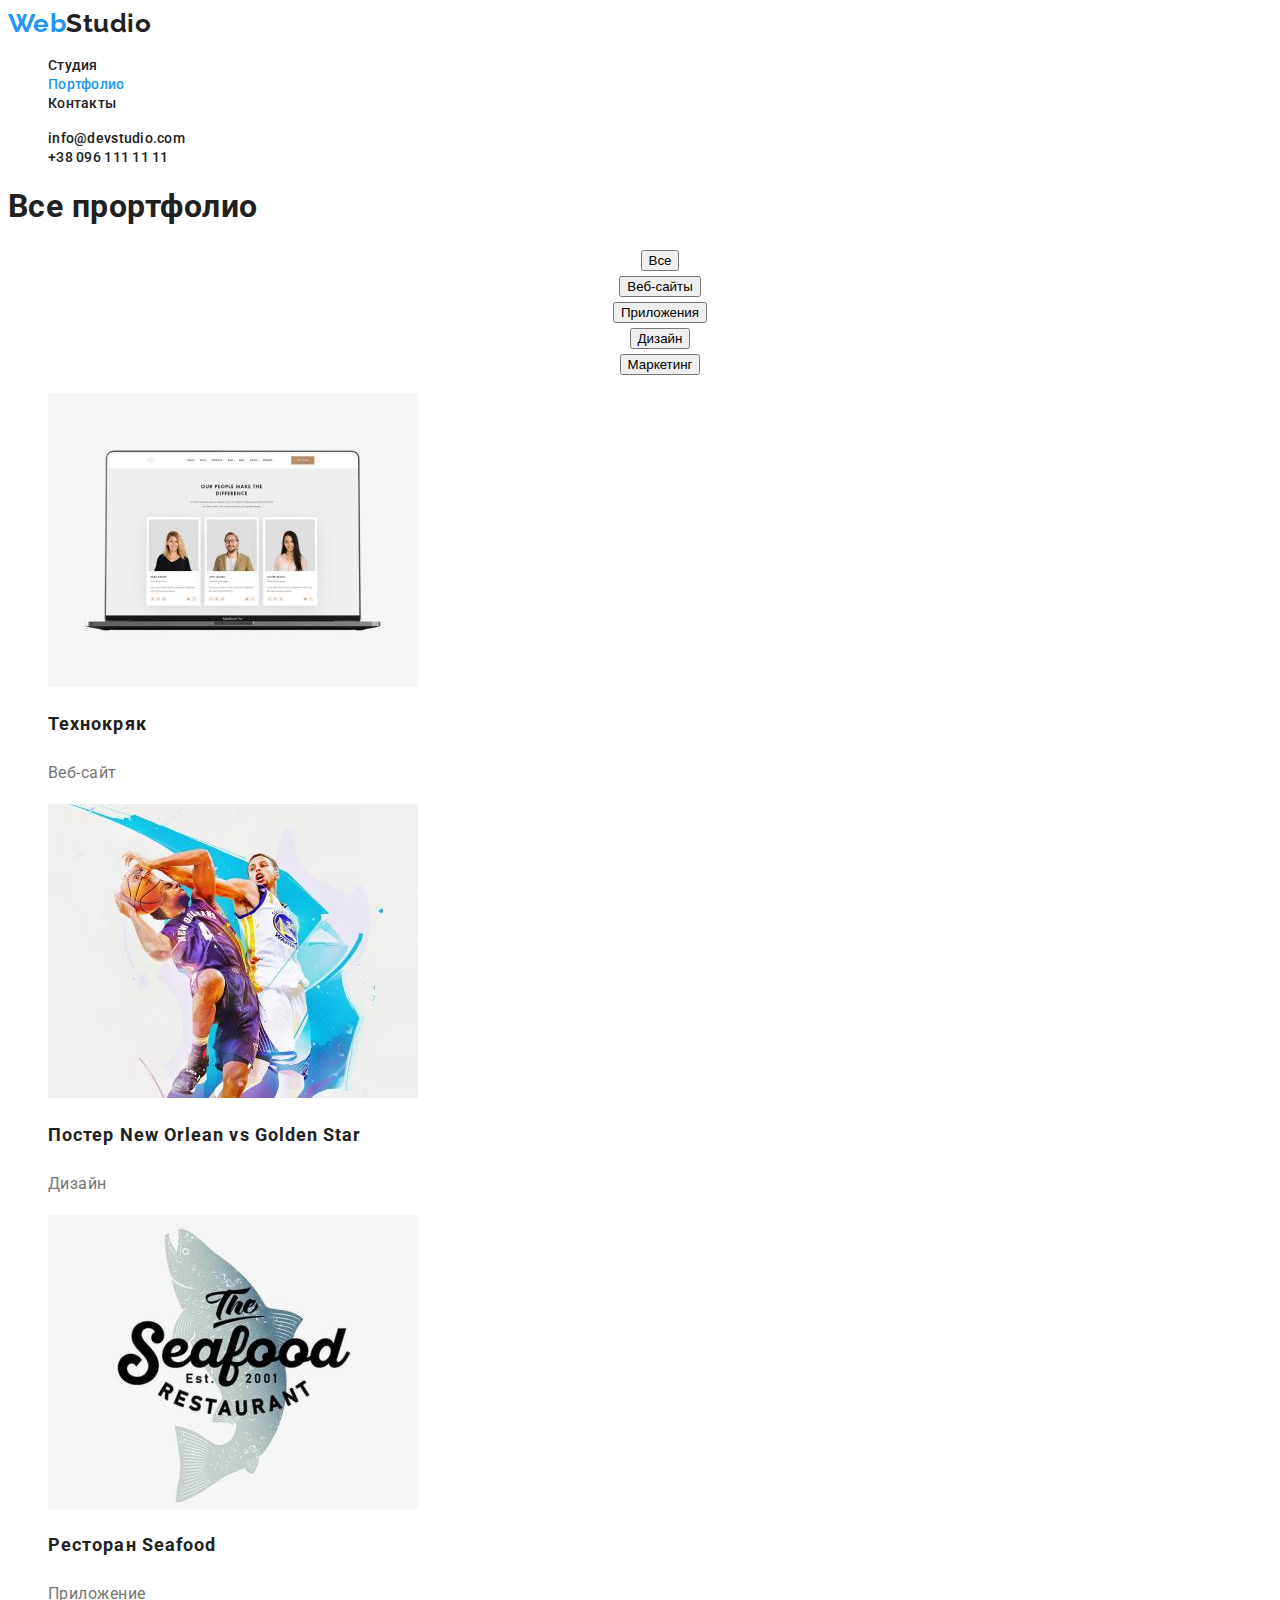
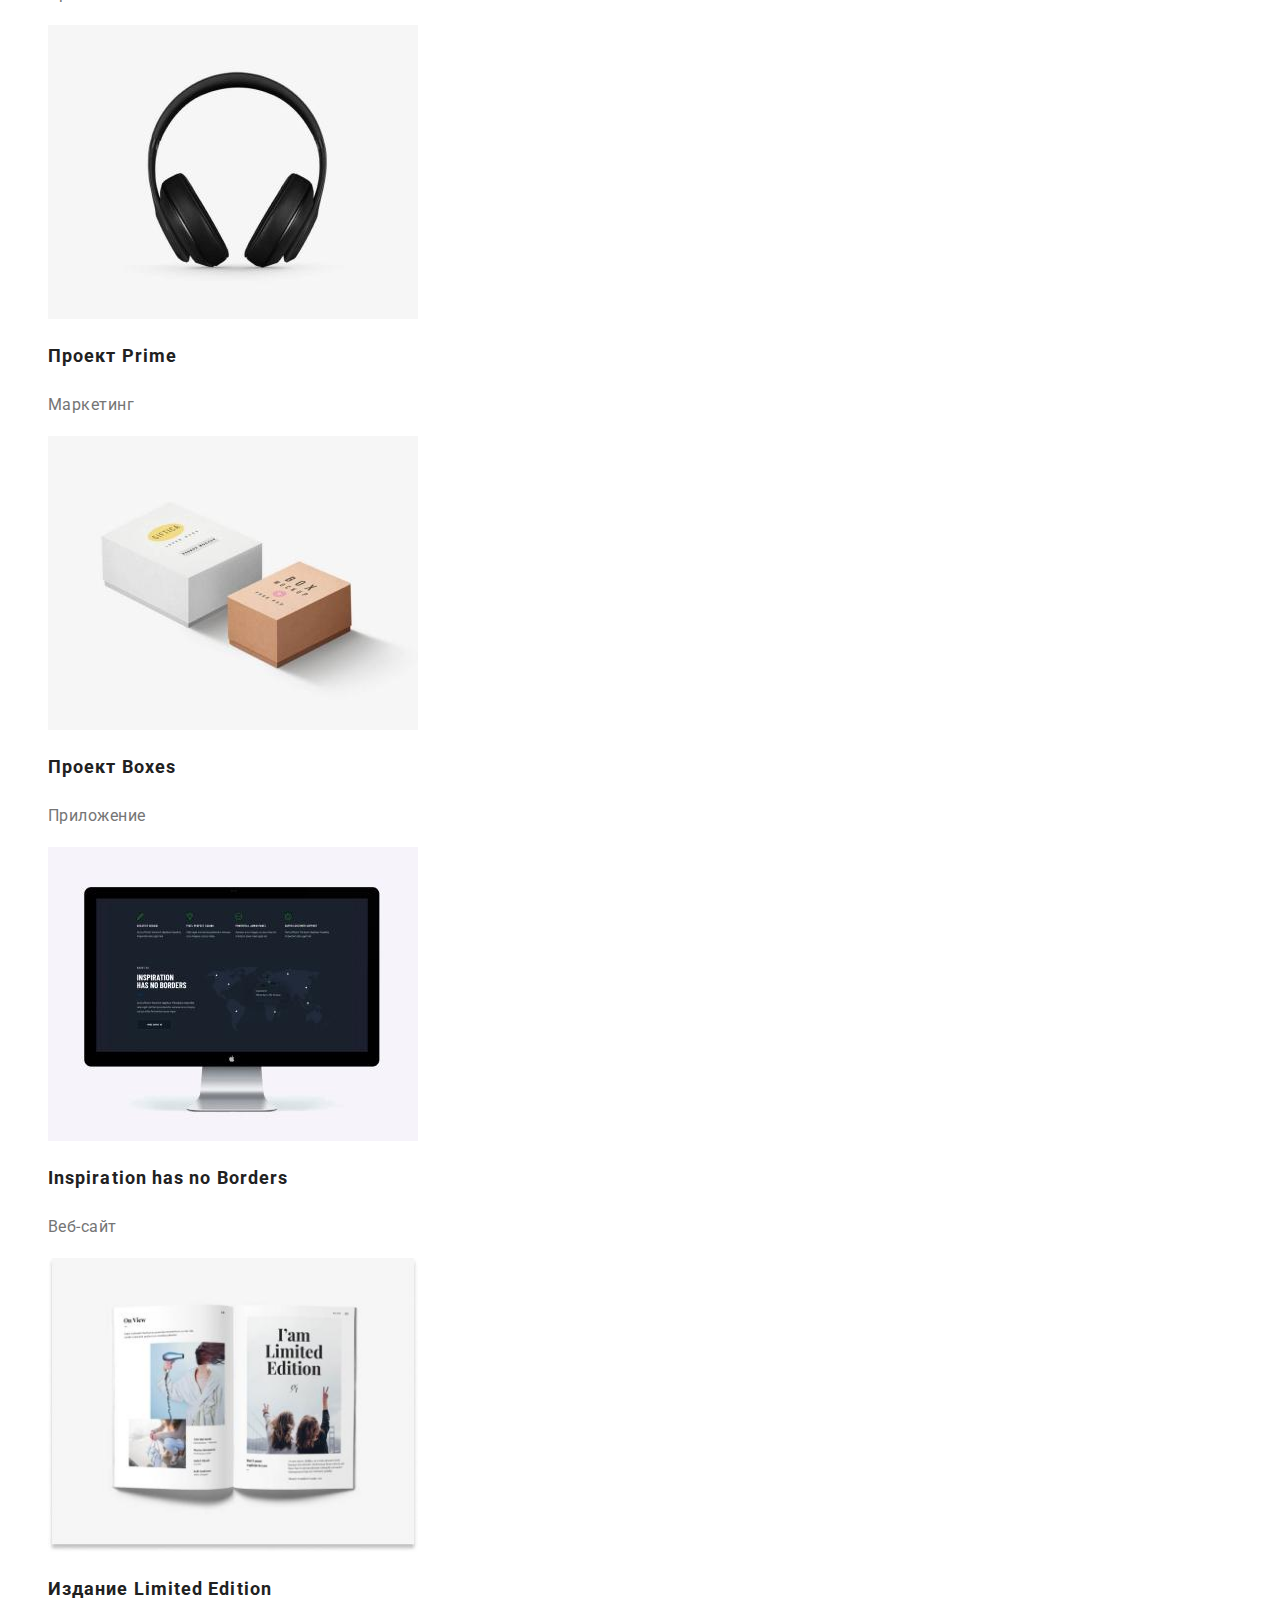
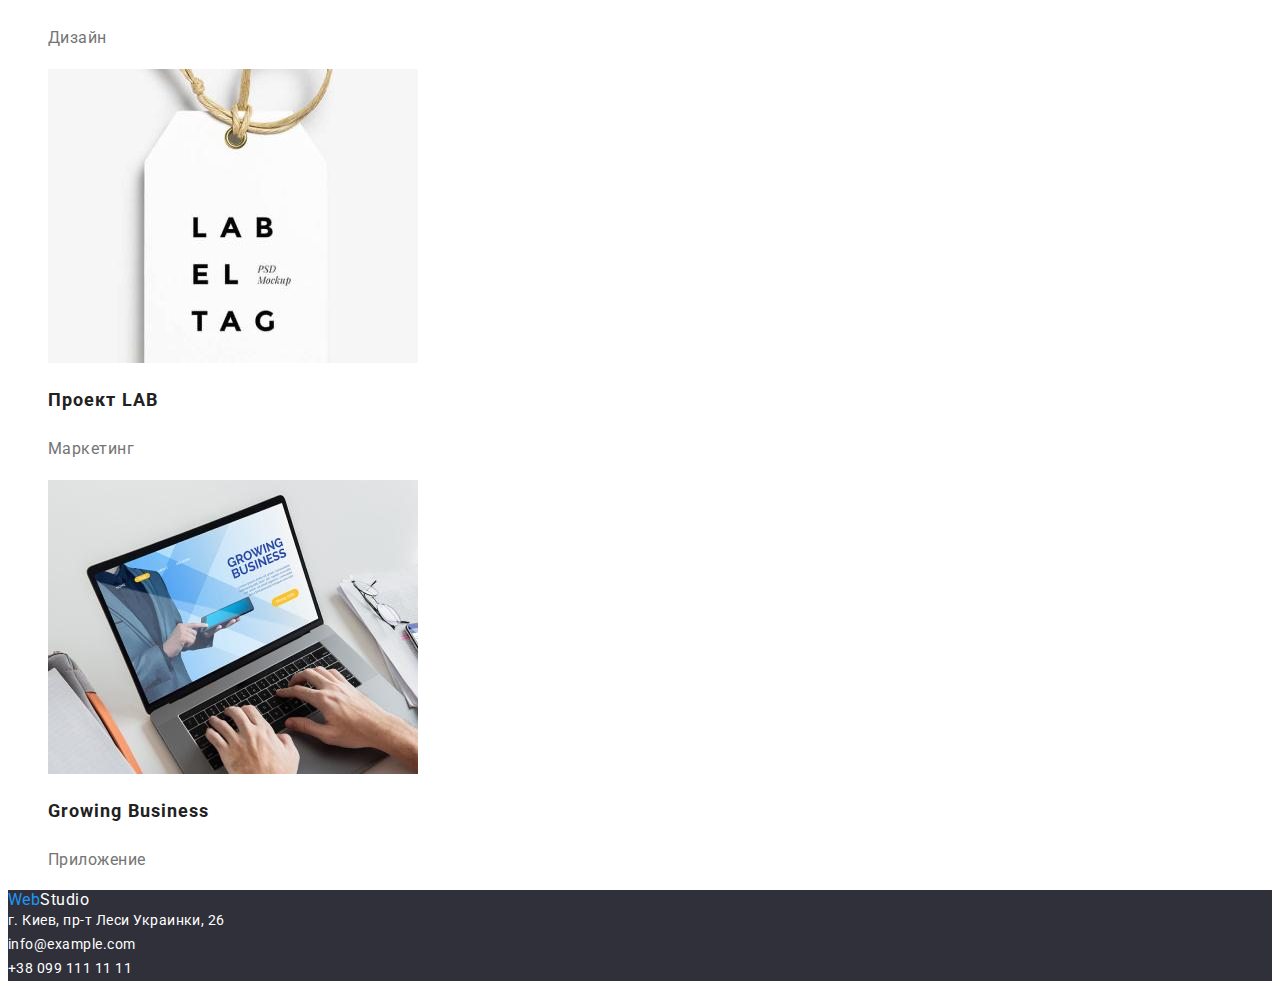
==== commit a99151ce: "For checking" ====
--- a/portfolio.html
+++ b/portfolio.html
@@ -16,13 +16,15 @@
   <body>
     <header class="header">
       <nav>
-        <a href="WebStudio" class="logo"
+        <a href="WebStudio" class="logo link"
           ><span class="accent">Web</span>Studio</a
         >
         <ul class="header-naw">
-          <li><a class="header-link link" href="">Студия</a></li>
+          <li><a class="header-link link" href="./index.html">Студия</a></li>
           <li>
-            <a class="header-link link" href="./portfolio.html">Портфолио</a>
+            <a class="header-link link activ" href="./portfolio.html"
+              >Портфолио</a
+            >
           </li>
           <li><a class="header-link link" href="">Контакты</a></li>
         </ul>
@@ -40,121 +42,138 @@
       <section>
         <!--убрать заголовок его нет в фигме-->
         <h1>Все прортфолио</h1>
-        <ul>
-          <li><button type="button"><a href="">Все</a></button></li>
-          <li><button type="button"><a href="">Веб-сайты</a> </button></li>
-          <li><button type="button"><a href=""> Приложения</button></a></li>
-          <li><button type="button"><a href=""> Дизайн</button></a></li>
-          <li><button type="button"><a href="">Маркетинг</button></a></li>
+        <ul class="portfolio">
+          <li class="potfolio-link">
+            <button type="button" class="potfolio-link-btn btn">Все</button>
+          </li>
+          <li class="potfolio-link">
+            <button type="button" class="potfolio-link-btn btn">
+              Веб-сайты
+            </button>
+          </li>
+          <li class="potfolio-link">
+            <button type="button" class="potfolio-link-btn btn">
+              Приложения
+            </button>
+          </li>
+          <li class="potfolio-link">
+            <button type="button" class="potfolio-link-btn btn">Дизайн</button>
+          </li>
+          <li class="potfolio-link">
+            <button type="button" class="potfolio-link-btn btn">
+              Маркетинг
+            </button>
+          </li>
         </ul>
       </section>
       <section>
-        <ul>
-          <li><a href="">
-            <img
-              src="./images/portfolio1.jpg"
-              alt="Технокряк"
-              width="370"
-              height="294"
-            />
-            <h2>Технокряк</h2>
-            <p>Веб-сайт</p>
+        <ul class="examples">
+          <li class="examples-item">
+            <a href="" class="examples-item link">
+              <img
+                src="./images/portfolio1.jpg"
+                alt="Технокряк"
+                width="370"
+                height="294"
+              />
+              <h2 class="examples-title">Технокряк</h2>
+              <p class="examples-paragraph">Веб-сайт</p>
             </a>
           </li>
           <li>
-            <a href="">
-            <img
-              src="./images/portfolio2.jpg"
-              alt="Постер New Orlean vs Golden Star"
-              width="370"
-              height="294"
-            />
-            <h2>Постер New Orlean vs Golden Star</h2>
-            <p>Дизайн</p>
+            <a href="" class="examples-item link">
+              <img
+                src="./images/portfolio2.jpg"
+                alt="Постер New Orlean vs Golden Star"
+                width="370"
+                height="294"
+              />
+              <h2 class="examples-title">Постер New Orlean vs Golden Star</h2>
+              <p class="examples-paragraph">Дизайн</p>
             </a>
           </li>
           <li>
-            <a href="">
-            <img
-              src="./images/portfolio3.jpg"
-              alt="Ресторан Seafood"
-              width="370"
-              height="294"
-            />
-            <h2>Ресторан Seafood</h2>
-            <p>Приложение</p>
+            <a href="" class="examples-item link">
+              <img
+                src="./images/portfolio3.jpg"
+                alt="Ресторан Seafood"
+                width="370"
+                height="294"
+              />
+              <h2 class="examples-title">Ресторан Seafood</h2>
+              <p class="examples-paragraph">Приложение</p>
             </a>
           </li>
           <li>
-            <a href="">
-            <img
-              src="./images/portfolio4.jpg"
-              alt="Проект Prime"
-              width="370"
-              height="294"
-            />
-            <h2>Проект Prime</h2>
-            <p>Маркетинг</p>
+            <a href="" class="examples-item link">
+              <img
+                src="./images/portfolio4.jpg"
+                alt="Проект Prime"
+                width="370"
+                height="294"
+              />
+              <h2 class="examples-title">Проект Prime</h2>
+              <p class="examples-paragraph">Маркетинг</p>
             </a>
           </li>
           <li>
-            <a href="">
-            <img
-              src="./images/portfolio5.jpg"
-              alt="Проект Boxes"
-              width="370"
-              height="294"
-            />
-            <h2>Проект Boxes</h2>
-            <p>Приложение</p>
+            <a href="" class="examples-item link">
+              <img
+                src="./images/portfolio5.jpg"
+                alt="Проект Boxes"
+                width="370"
+                height="294"
+              />
+              <h2 class="examples-title">Проект Boxes</h2>
+              <p class="examples-paragraph">Приложение</p>
             </a>
           </li>
           <li>
-            <a href="">
-            <img
-              src="./images/portfolio6.jpg"
-              alt="Inspiration has no Borders"
-              width="370"
-              height="294"
-            />
-            <h2>Inspiration has no Borders</h2>
-            <p>Веб-сайт</p>
+            <a href="" class="examples-item link">
+              <img
+                src="./images/portfolio6.jpg"
+                alt="Inspiration has no Borders"
+                width="370"
+                height="294"
+              />
+              <h2 class="examples-title">Inspiration has no Borders</h2>
+              <p class="examples-paragraph">Веб-сайт</p>
             </a>
           </li>
           <li>
-            <a href="">
-            <img
-              src="./images/portfolio7.jpg"
-              alt="Издание Limited Edition"
-              width="370"
-              height="294"
-            />
-            <h2>Издание Limited Edition</h2>
-            <p>Дизайн</p>
+            <a href="" class="examples-item link">
+              <img
+                src="./images/portfolio7.jpg"
+                alt="Издание Limited Edition"
+                width="370"
+                height="294"
+              />
+              <h2 class="examples-title">Издание Limited Edition</h2>
+              <p class="examples-paragraph">Дизайн</p>
             </a>
           </li>
           <li>
-            <a href="">
-            <img
-              src="./images/portfolio8.jpg"
-              alt="Проект LAB"
-              width="370"
-              height="294"
-            />
-            <h2>Проект LAB</h2>
-            <p>Маркетинг</p>
+            <a href="" class="examples-item link">
+              <img
+                src="./images/portfolio8.jpg"
+                alt="Проект LAB"
+                width="370"
+                height="294"
+              />
+              <h2 class="examples-title">Проект LAB</h2>
+              <p class="examples-paragraph">Маркетинг</p>
             </a>
           </li>
           <li>
-            <a href="">
-            <img
-              src="./images/portfolio9.jpg"
-              alt="Growing Business"
-              width="370"
-              height="294"
-            />
-            <h2>Growing Business</h2>
-            <p>Приложение</p>
+            <a href="" class="examples-item link">
+              <img
+                src="./images/portfolio9.jpg"
+                alt="Growing Business"
+                width="370"
+                height="294"
+              />
+              <h2 class="examples-title">Growing Business</h2>
+              <p class="examples-paragraph">Приложение</p>
             </a>
           </li>
         </ul>
--- a/css/styles.css
+++ b/css/styles.css
@@ -47,11 +47,14 @@
 .link,
 .advantage,
 .specialization-list,
-.team-list {
+.team-list,
+.potfolio-link,
+.examples {
   text-decoration: none;
   list-style: none;
 }
-.contact-item {
+.contact-item,
+.examples-item {
   text-decoration: none;
 }
 .title {
@@ -68,7 +71,7 @@
   color: var(--white-color);
 }
 
-.btn {
+.header-btn {
   font-family: inherit;
   font-weight: bold;
   font-size: 16px;
@@ -87,8 +90,6 @@
 }
 
 .advantage-description {
-  font-style: normal;
-  font-weight: normal;
   font-size: 14px;
   line-height: 1.71;
   color: var(--secondary-color);
@@ -136,3 +137,36 @@
   line-height: 1.71;
   color: var(--white-color);
 }
+.potfolio-link-btn:focus,
+.potfolio-link-btn:hover {
+  color: var(--white-color);
+  background-color: var(--blue-color);
+}
+
+.potfolio-link {
+  font-weight: 500;
+  font-size: 16px;
+  line-height: calc(26 / 16);
+  text-align: center;
+  color: var(--basic-color);
+}
+.btn {
+  cursor: pointer;
+}
+
+.examples-title {
+  font-weight: bold;
+  font-size: 18px;
+  line-height: 2;
+  letter-spacing: 0.06em;
+  color: var(--basic-color);
+}
+.examples-paragraph {
+  color: var(--basic-color);
+  font-size: 16px;
+  line-height: 1.87;
+  color: var(--secondary-color);
+}
+.activ {
+  color: var(--blue-color);
+}
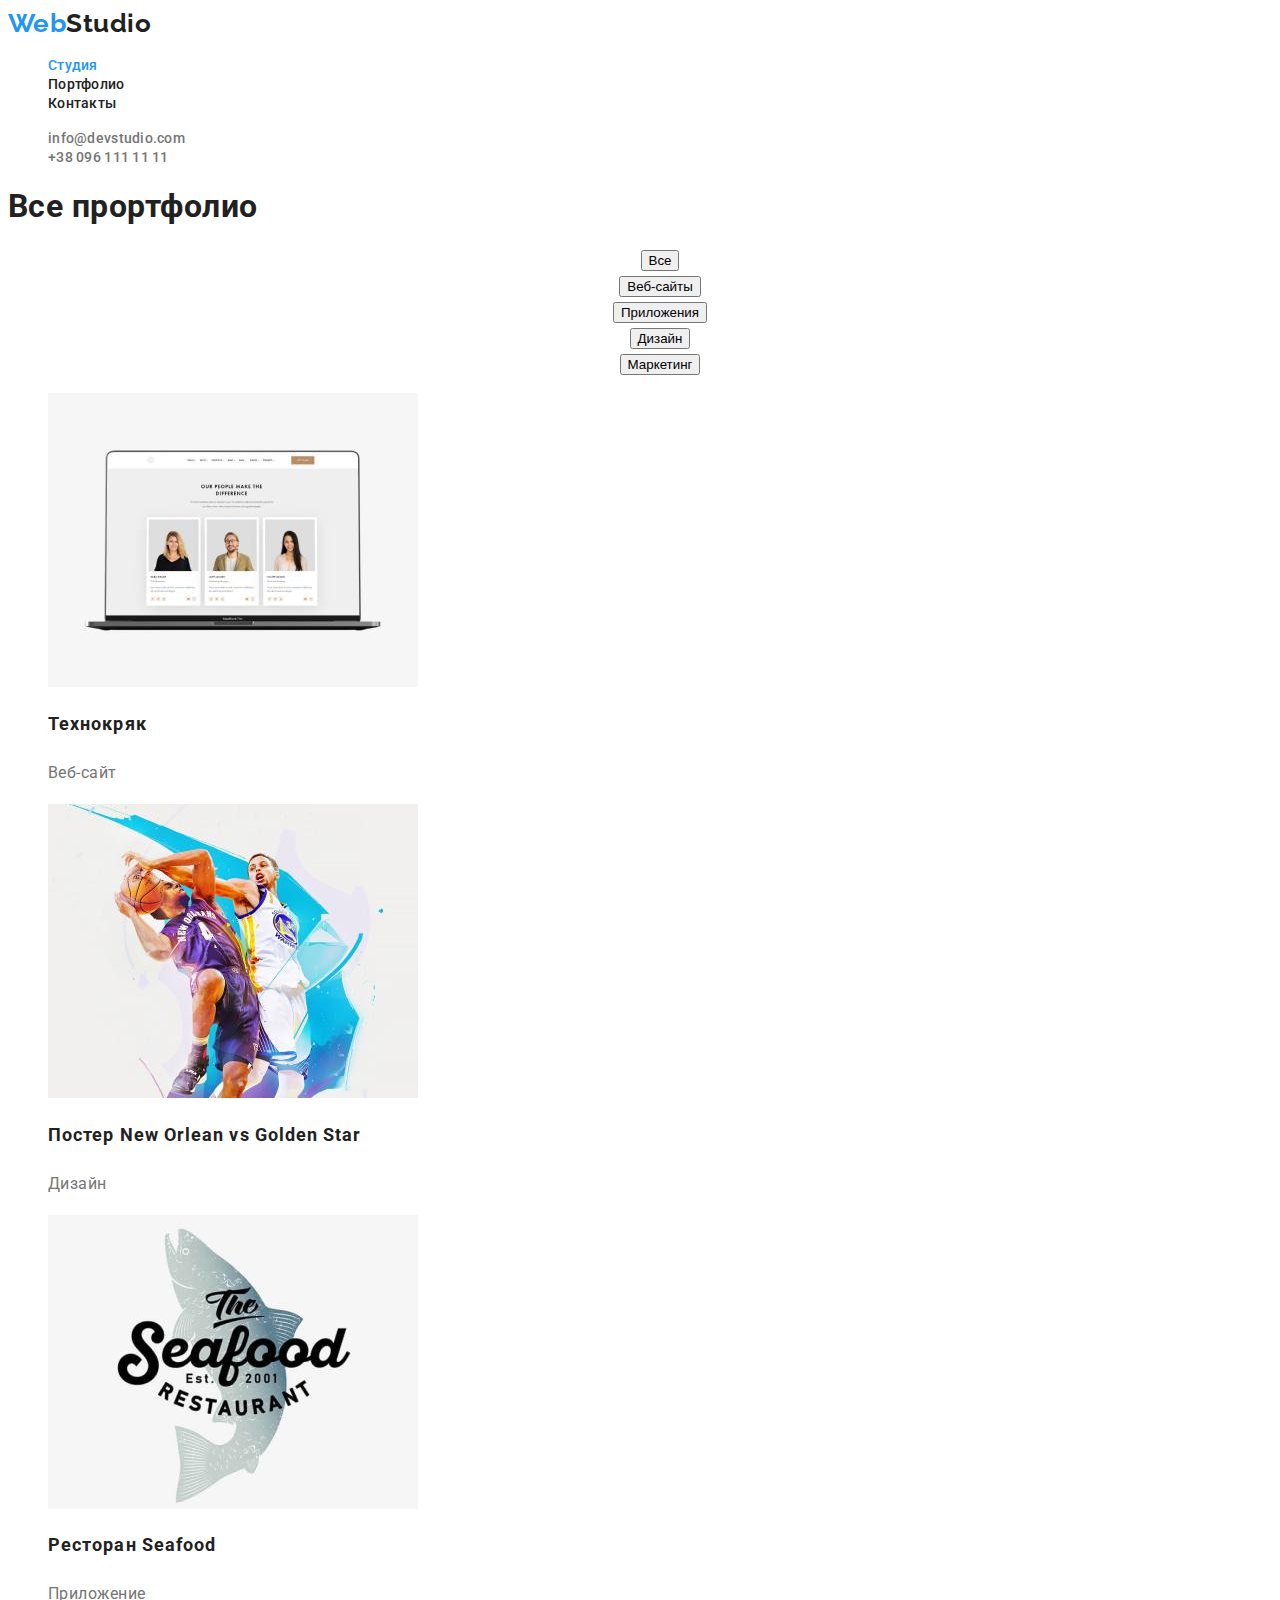
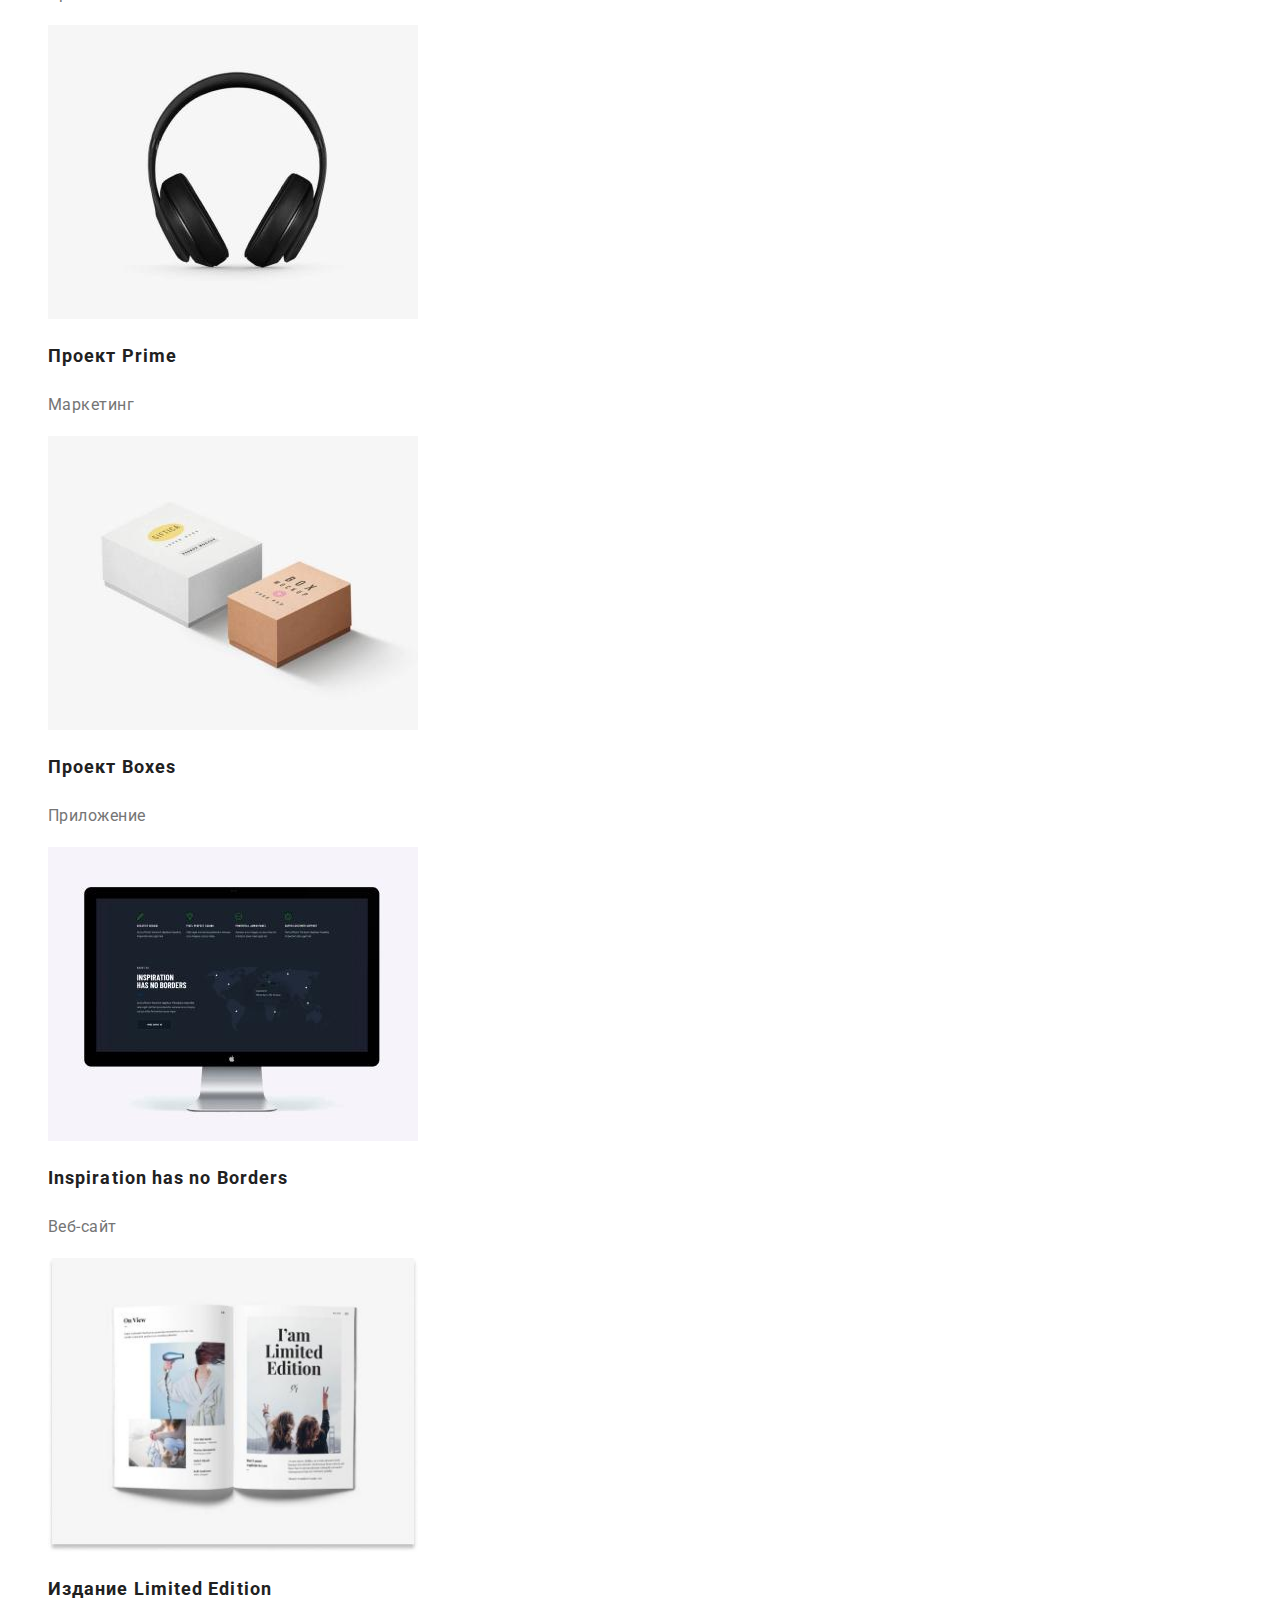
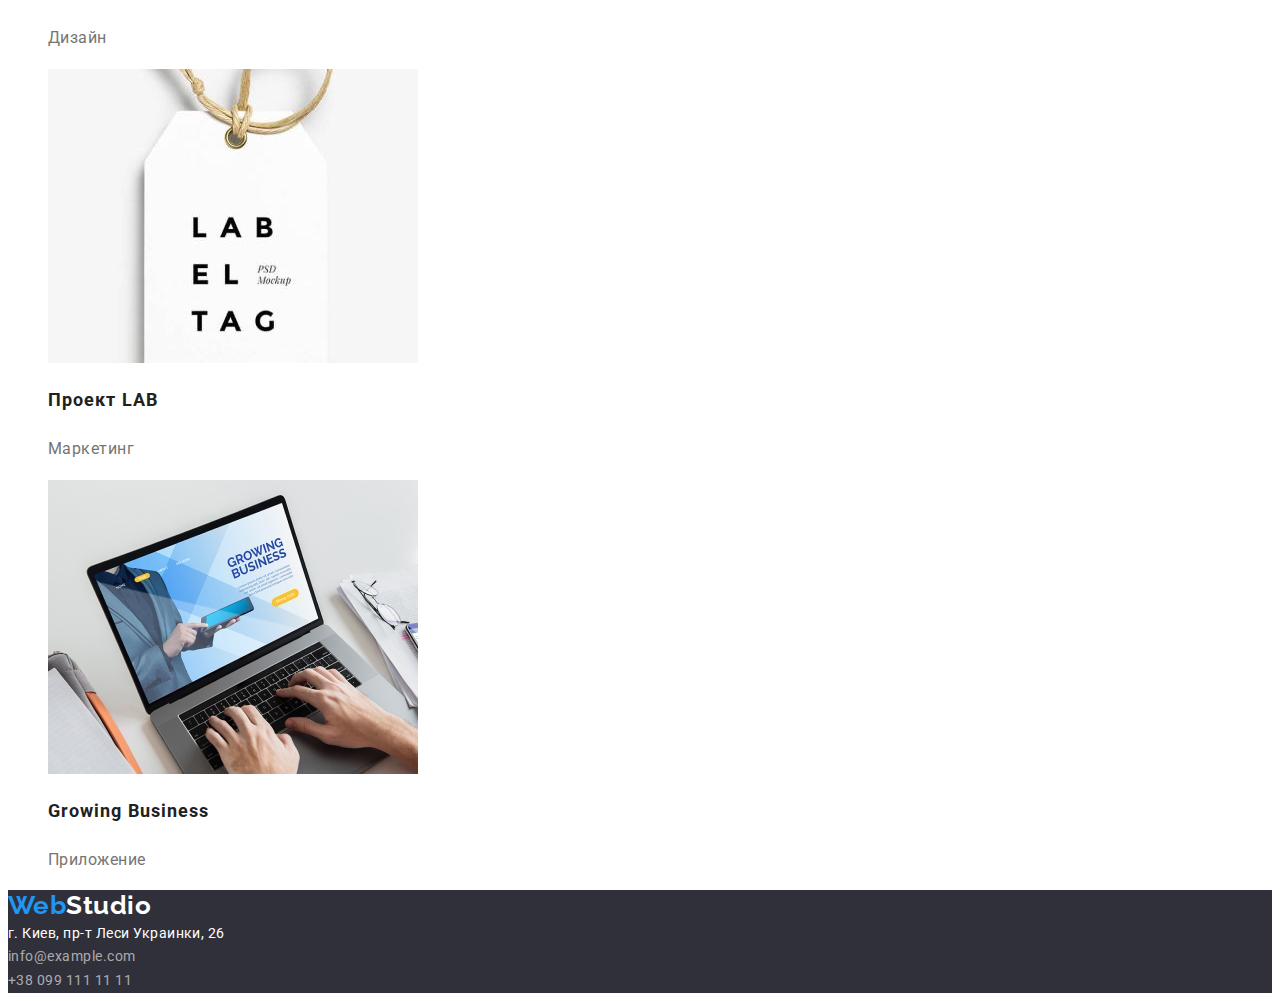
==== commit efab35ae: "correct mentor index" ====
--- a/portfolio.html
+++ b/portfolio.html
@@ -20,11 +20,11 @@
           ><span class="accent">Web</span>Studio</a
         >
         <ul class="header-naw">
-          <li><a class="header-link link" href="./index.html">Студия</a></li>
           <li>
-            <a class="header-link link activ" href="./portfolio.html"
-              >Портфолио</a
-            >
+            <a class="header-link link activ" href="./index.html">Студия</a>
+          </li>
+          <li>
+            <a class="header-link link" href="./portfolio.html">Портфолио</a>
           </li>
           <li><a class="header-link link" href="">Контакты</a></li>
         </ul>
@@ -180,11 +180,12 @@
       </section>
     </main>
     <footer class="footer">
-      <a href="WebStudio" class="footer-logo link"
+      <a href="WebStudio" class="footer-logo logo link"
         ><span class="accent">Web</span>Studio</a
       >
       <address class="address">
-        <a class="address-link link" href="">г. Киев, пр-т Леси Украинки, 26</a
+        <a class="address-address link" href=""
+          >г. Киев, пр-т Леси Украинки, 26</a
         ><br />
         <a class="address-link link" href="mailto:info@example.com"
           >info@example.com</a
--- a/css/styles.css
+++ b/css/styles.css
@@ -24,14 +24,21 @@
   color: var(--blue-color);
 }
 
-.header-link,
-.contact-link {
+.header-link {
   font-weight: 500;
   font-size: 14px;
   line-height: 1.14;
   letter-spacing: 0.02em;
   color: var(--basic-color);
 }
+.contact-link {
+  font-weight: 500;
+  font-size: 14px;
+  line-height: 16px;
+  letter-spacing: 0.02em;
+  color: var(--secondary-color);
+}
+
 .header-link:focus,
 .contact-link:focus,
 .header-link:hover,
@@ -95,14 +102,14 @@
   color: var(--secondary-color);
 }
 
-.specialization {
+.specialization-title {
   font-weight: bold;
   font-size: 36px;
   line-height: 1.17;
   text-align: center;
   color: var(--basic-color);
 }
-.team {
+.team-title {
   font-weight: bold;
   font-size: 36px;
   line-height: 1.17;
@@ -135,6 +142,13 @@
   font-style: normal;
   font-size: 14px;
   line-height: 1.71;
+  color: rgba(255, 255, 255, 0.6);
+}
+.address-address {
+  font-style: normal;
+  font-weight: normal;
+  font-size: 14px;
+  line-height: 24px;
   color: var(--white-color);
 }
 .potfolio-link-btn:focus,
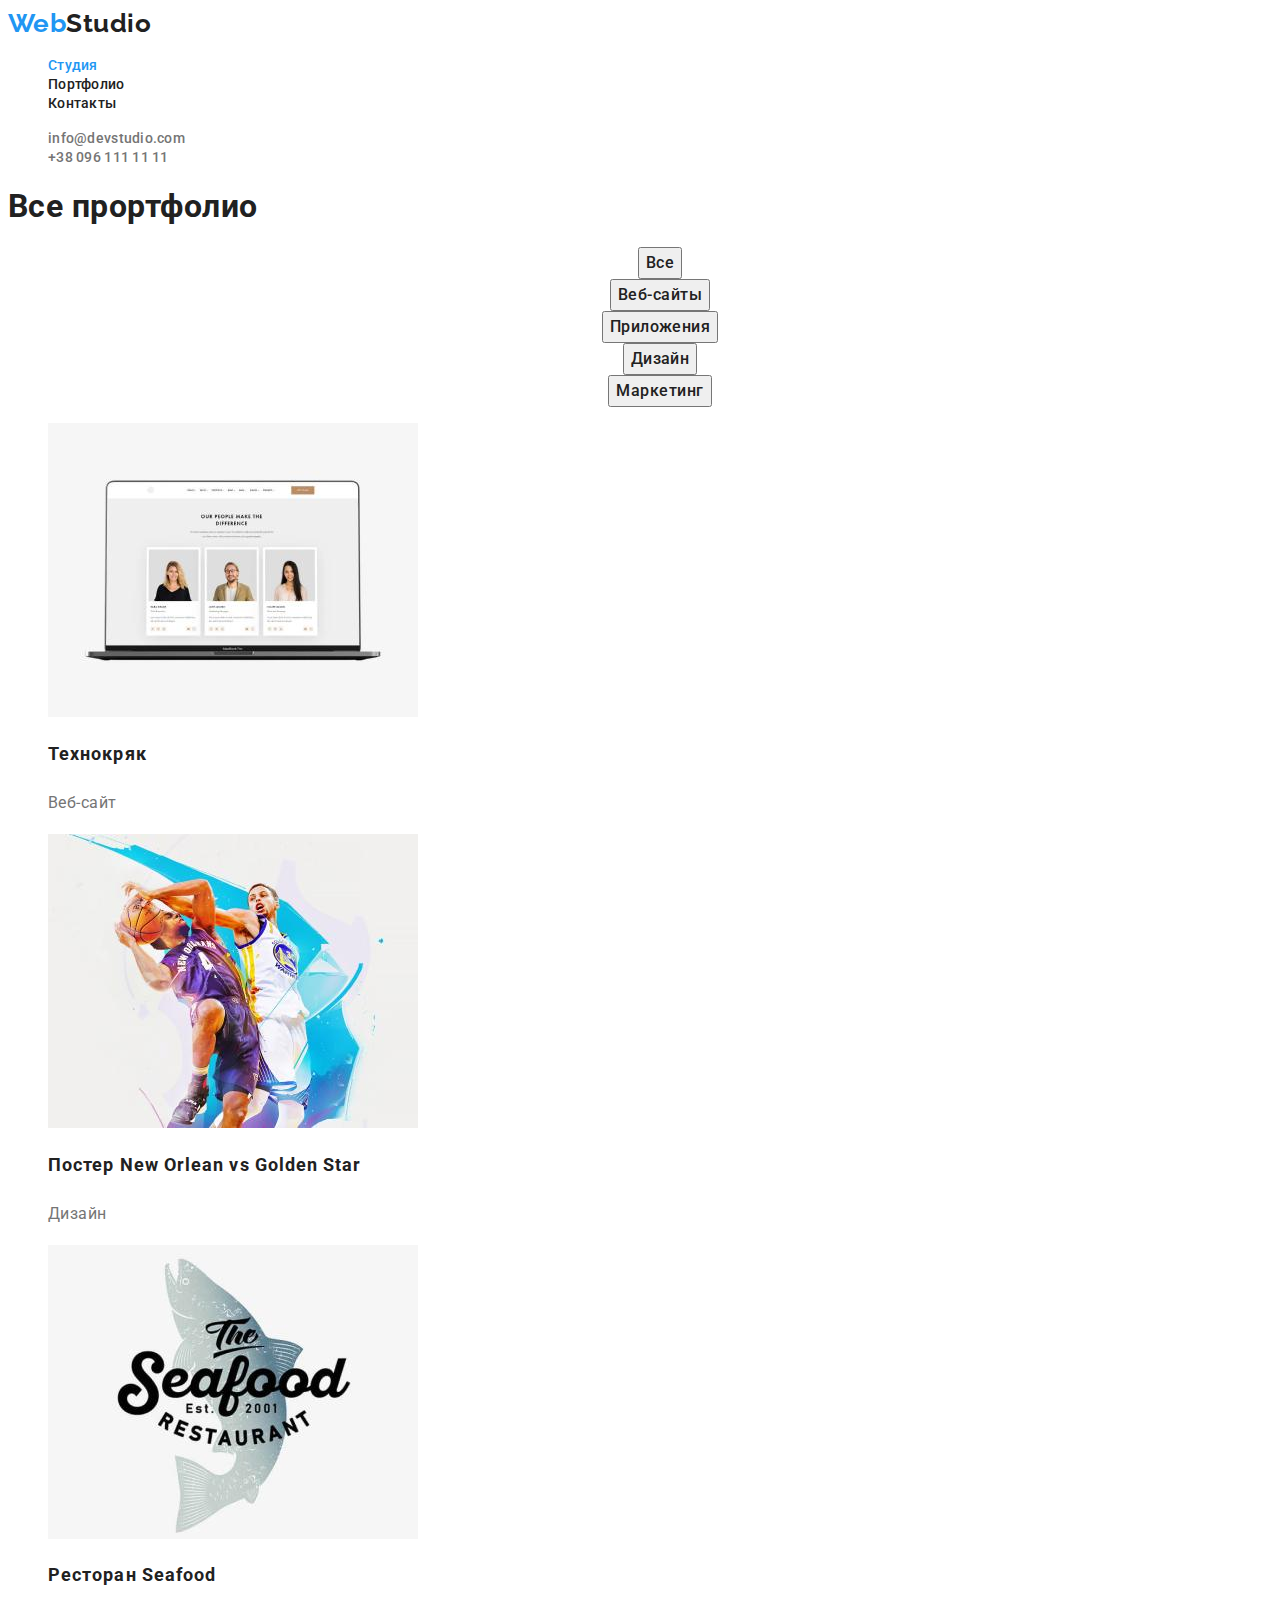
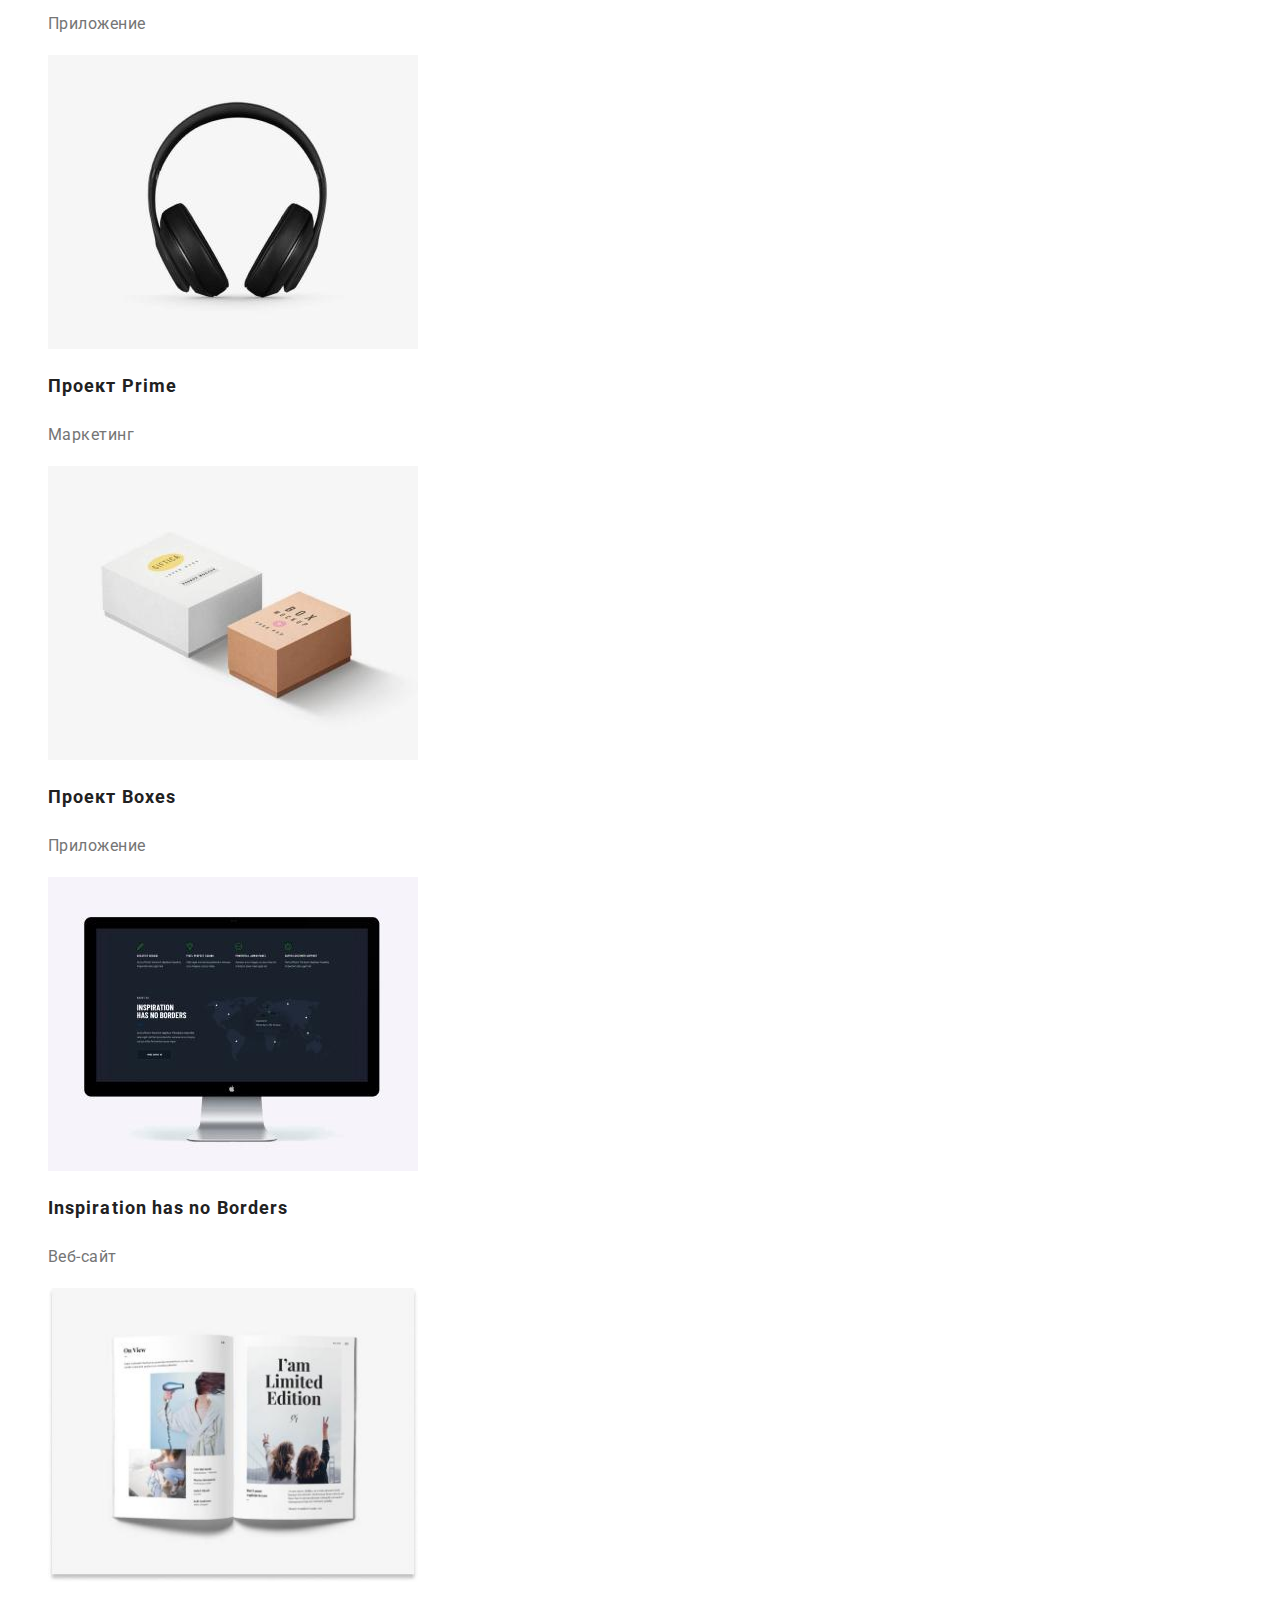
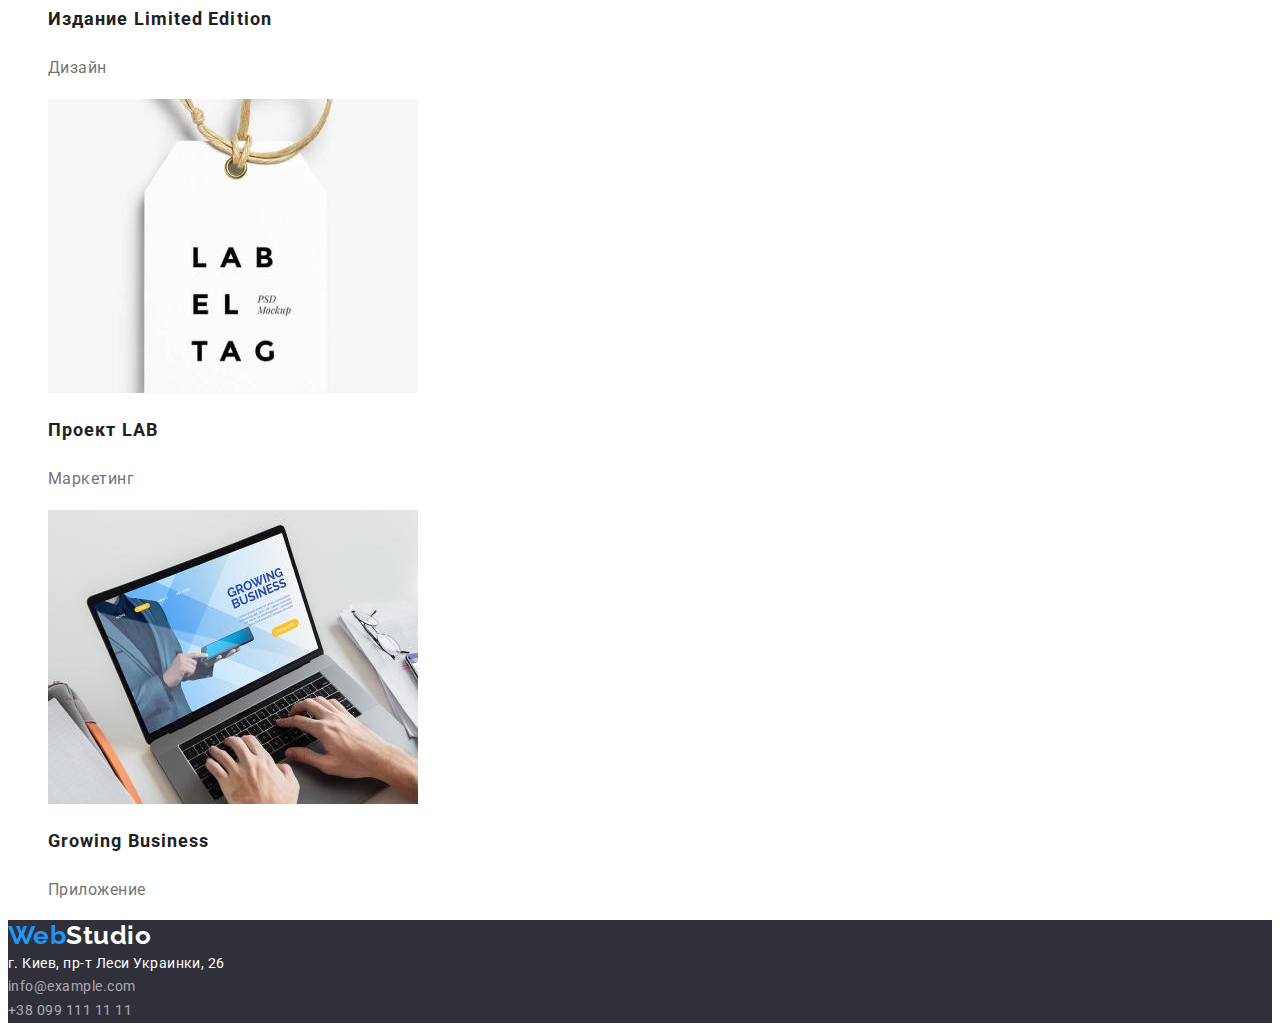
==== commit a6c6870b: "final 2hw" ====
--- a/portfolio.html
+++ b/portfolio.html
@@ -65,8 +65,6 @@
             </button>
           </li>
         </ul>
-      </section>
-      <section>
         <ul class="examples">
           <li class="examples-item">
             <a href="" class="examples-item link">
--- a/css/styles.css
+++ b/css/styles.css
@@ -164,6 +164,16 @@
   text-align: center;
   color: var(--basic-color);
 }
+.potfolio-link-btn {
+  font-family: Roboto;
+  font-style: normal;
+  font-weight: 500;
+  font-size: 16px;
+  line-height: calc(26 / 16);
+  text-align: center;
+  letter-spacing: 0.03em;
+  color: var(--basic-color);
+}
 .btn {
   cursor: pointer;
 }
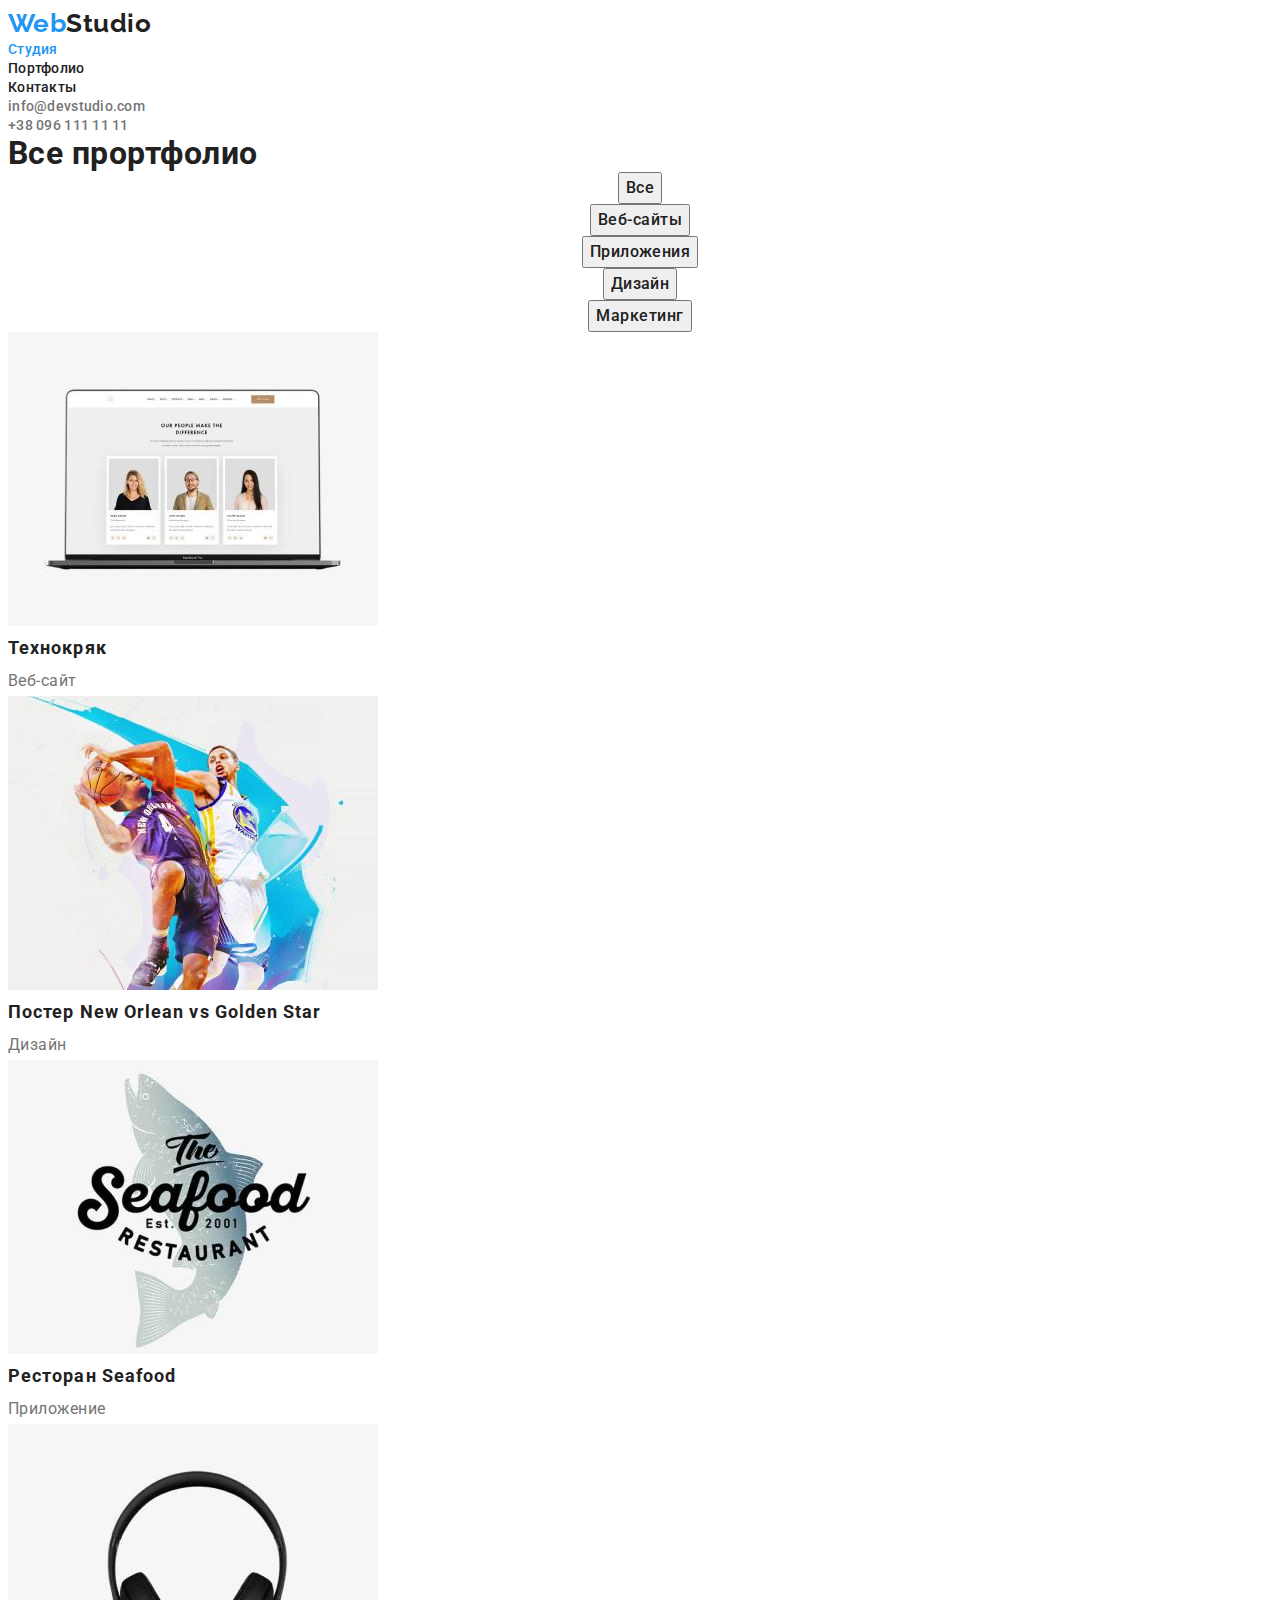
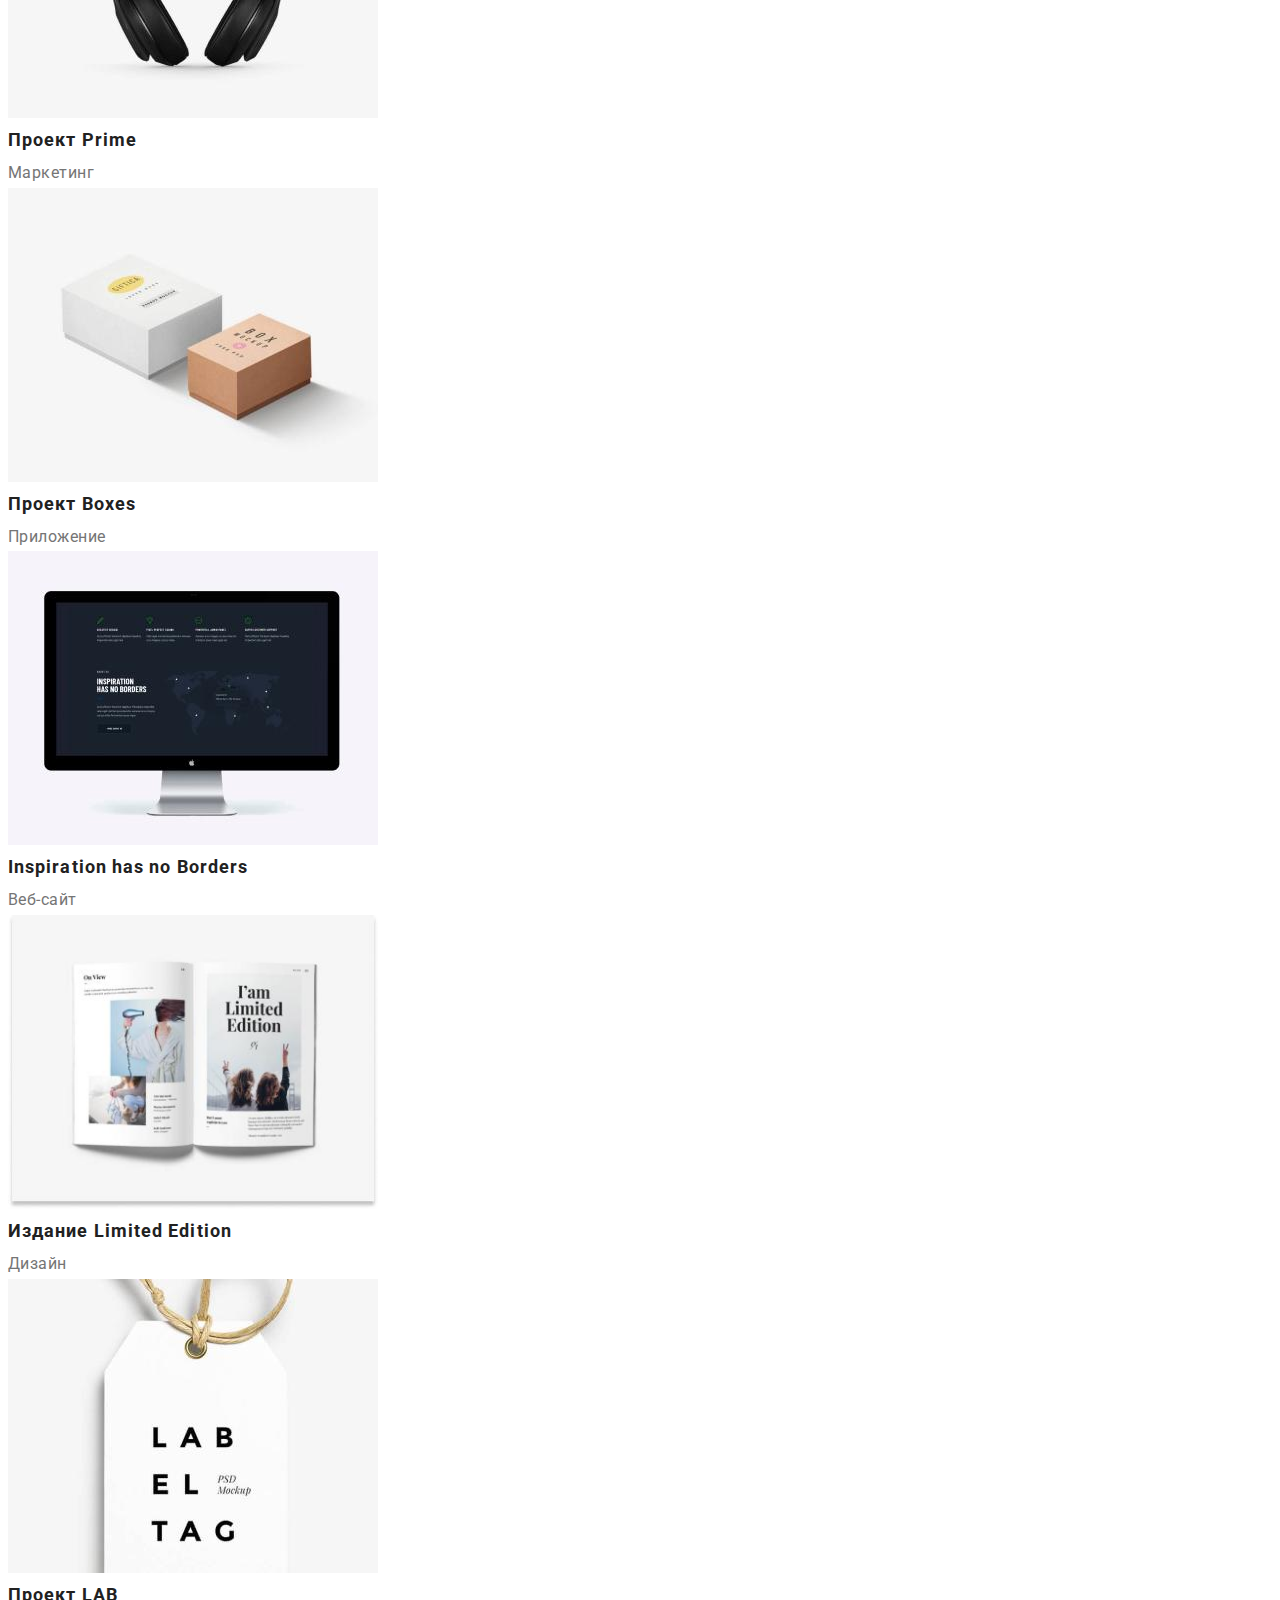
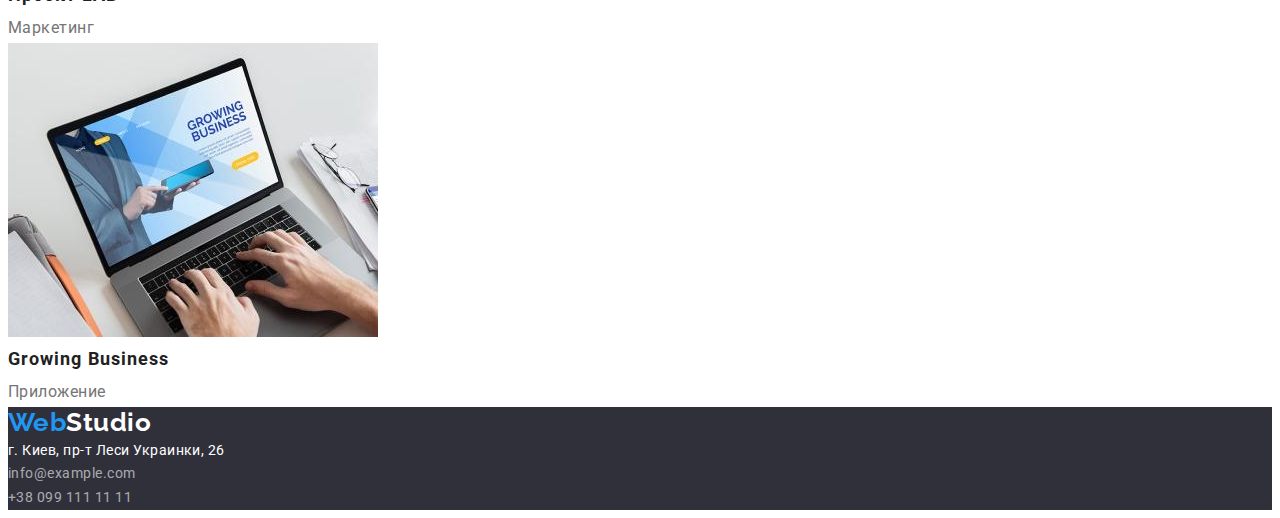
==== commit 805c76b2: "Initial commit" ====
--- a/portfolio.html
+++ b/portfolio.html
@@ -5,6 +5,13 @@
     <meta http-equiv="X-UA-Compatible" content="IE=edge" />
     <meta name="viewport" content="width=device-width, initial-scale=1.0" />
     <title>Document</title>
+    <link
+      rel="stylesheet"
+      href="https://cdnjs.cloudflare.com/ajax/libs/modern-normalize/1.1.0/modern-normalize.min.css"
+      integrity="sha512-wpPYUAdjBVSE4KJnH1VR1HeZfpl1ub8YT/NKx4PuQ5NmX2tKuGu6U/JRp5y+Y8XG2tV+wKQpNHVUX03MfMFn9Q=="
+      crossorigin="anonymous"
+      referrerpolicy="no-referrer"
+    />
     <link rel="stylesheet" href="./css/styles.css" />
     <link rel="preconnect" href="https://fonts.googleapis.com" />
     <link rel="preconnect" href="https://fonts.gstatic.com" crossorigin />
@@ -16,20 +23,22 @@
   <body>
     <header class="header">
       <nav>
-        <a href="WebStudio" class="logo link"
-          ><span class="accent">Web</span>Studio</a
+        <a href="WebStudio" class="logo link">
+          <span class="accent">Web</span>Studio</a
         >
         <ul class="header-naw">
-          <li>
+          <li class="header-item">
             <a class="header-link link activ" href="./index.html">Студия</a>
           </li>
-          <li>
+          <li class="header-item">
             <a class="header-link link" href="./portfolio.html">Портфолио</a>
           </li>
-          <li><a class="header-link link" href="">Контакты</a></li>
+          <li class="header-item">
+            <a class="header-link link" href="">Контакты</a>
+          </li>
         </ul>
       </nav>
-      <ul class="contact">
+      <ul class="contact-list">
         <li class="contact-item">
           <a href="" class="contact-link link">info@devstudio.com</a>
         </li>
--- a/css/styles.css
+++ b/css/styles.css
@@ -1,3 +1,23 @@
+* {
+  box-sizing: border-box;
+}
+p,
+h1,
+h2,
+h3,
+h4,
+h5,
+h6 {
+  margin: 0;
+}
+ul {
+  margin: 0;
+  padding-left: 0;
+  list-style: none;
+}
+.link {
+  text-decoration: none;
+}
 :root {
   --basic-color: #212121;
   --secondary-color: #757575;
@@ -46,13 +66,13 @@
   color: var(--blue-color);
 }
 
-.contact {
+.contact-list {
   list-style: none;
   text-decoration: none;
 }
 .header-naw,
 .link,
-.advantage,
+.advantage-list,
 .specialization-list,
 .team-list,
 .potfolio-link,
@@ -64,11 +84,11 @@
 .examples-item {
   text-decoration: none;
 }
-.title {
+.heading {
   text-align: center;
   background-color: var(--secondary-color);
 }
-.main-heading {
+.title-heading {
   font-weight: 900;
   font-size: 44px;
   line-height: 1.36;
@@ -78,7 +98,7 @@
   color: var(--white-color);
 }
 
-.header-btn {
+.heading-btn {
   font-family: inherit;
   font-weight: bold;
   font-size: 16px;
